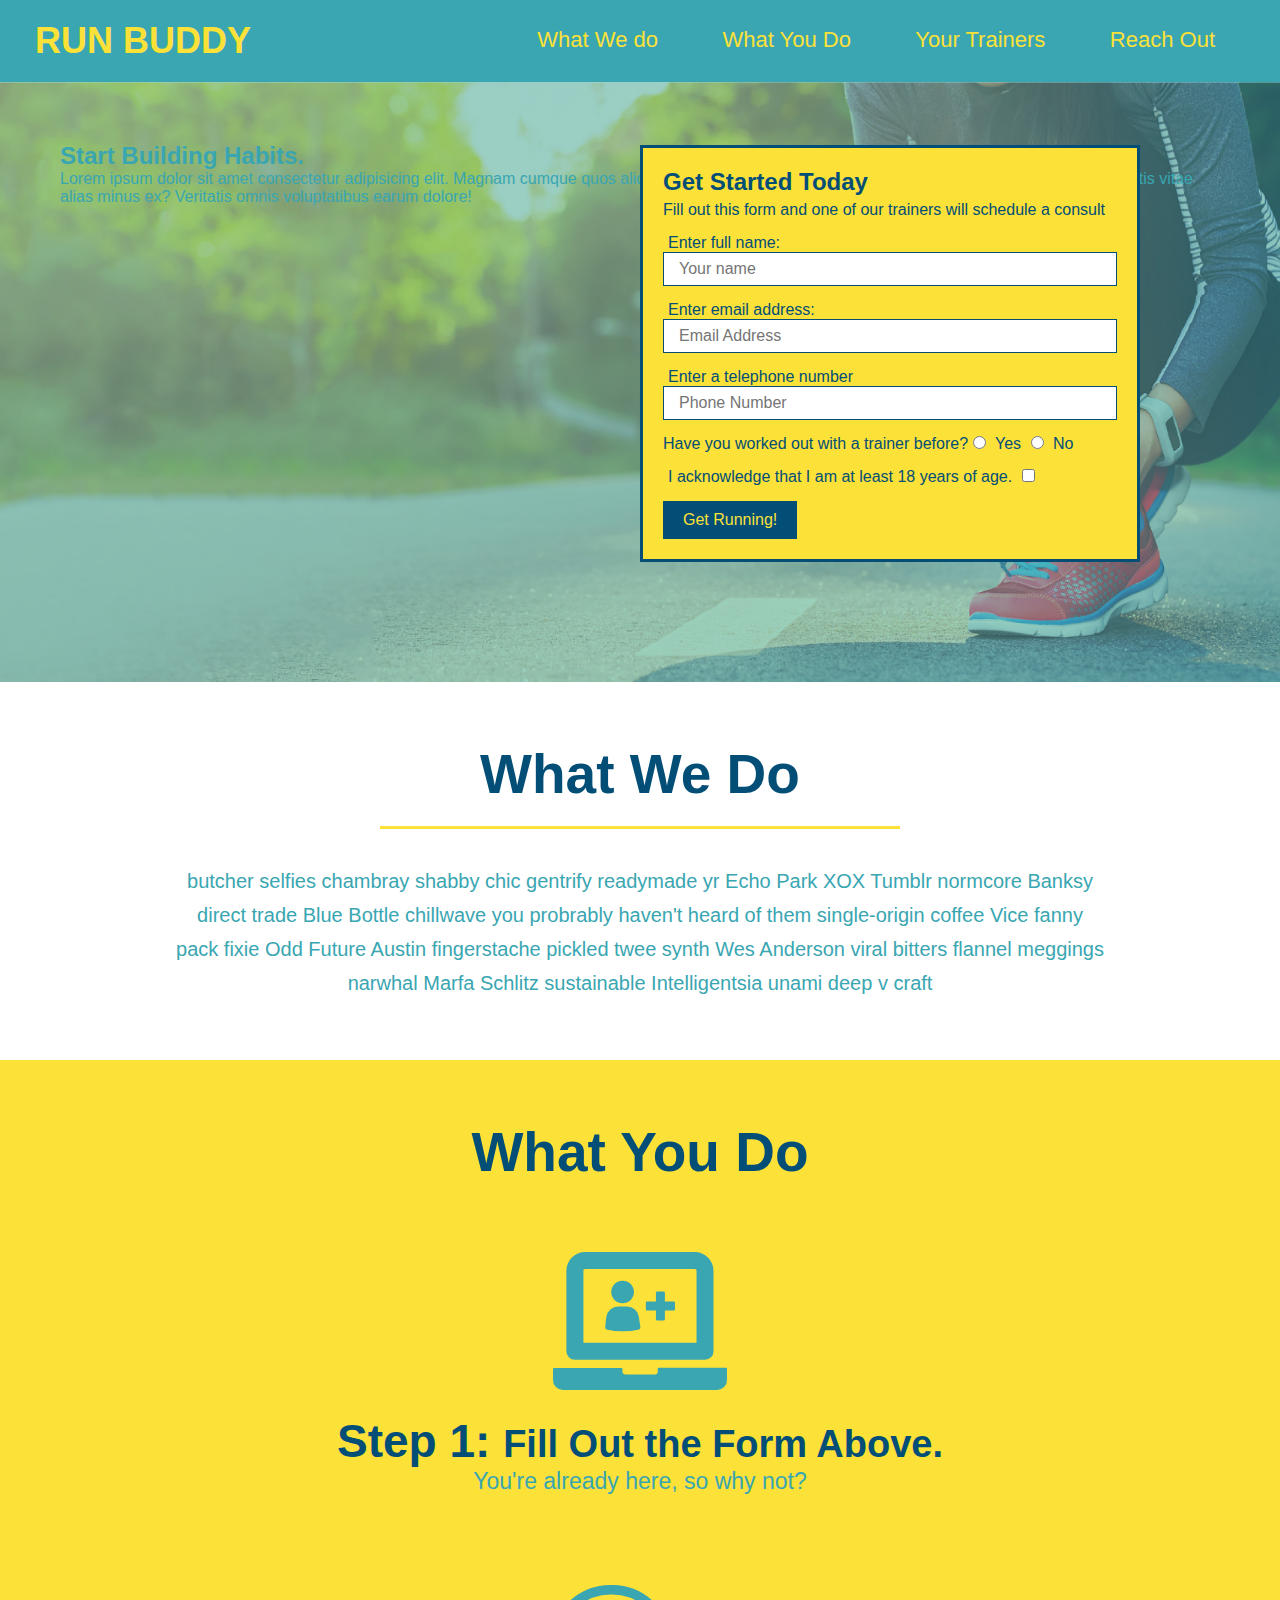
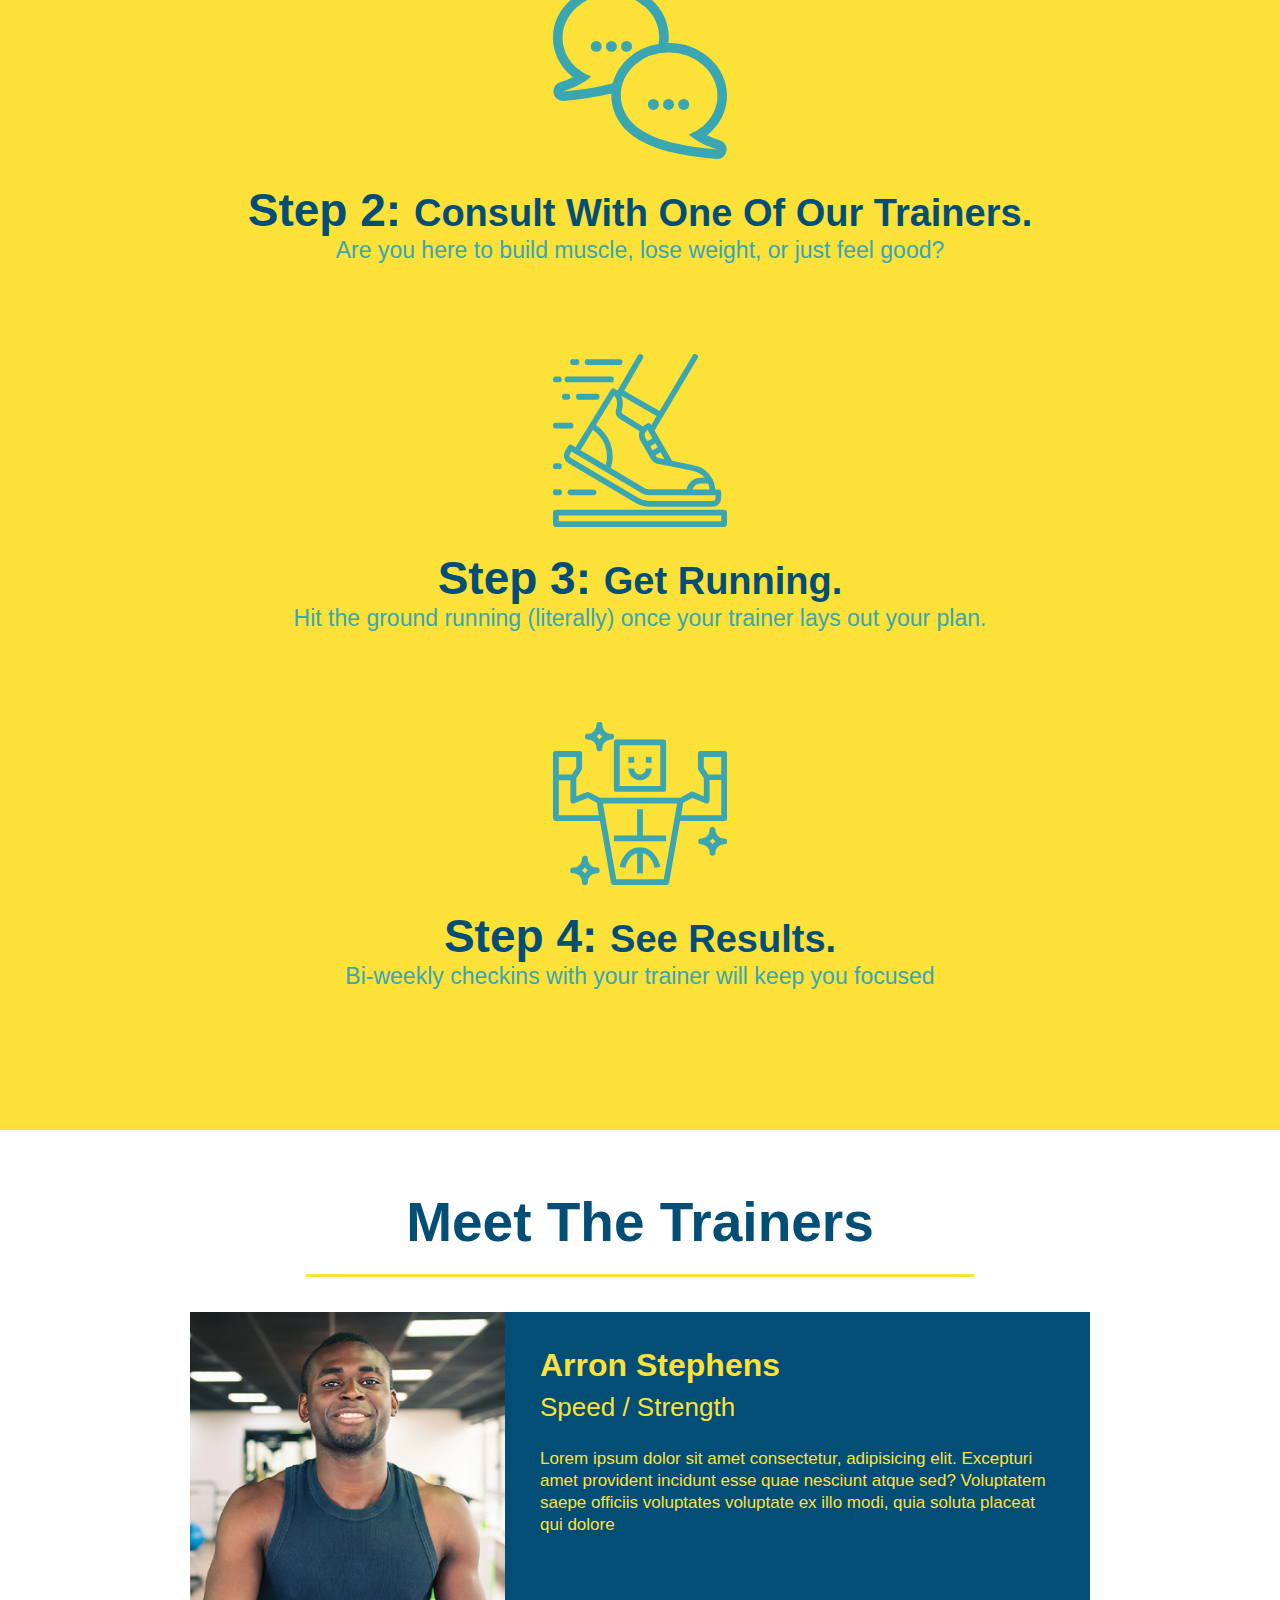
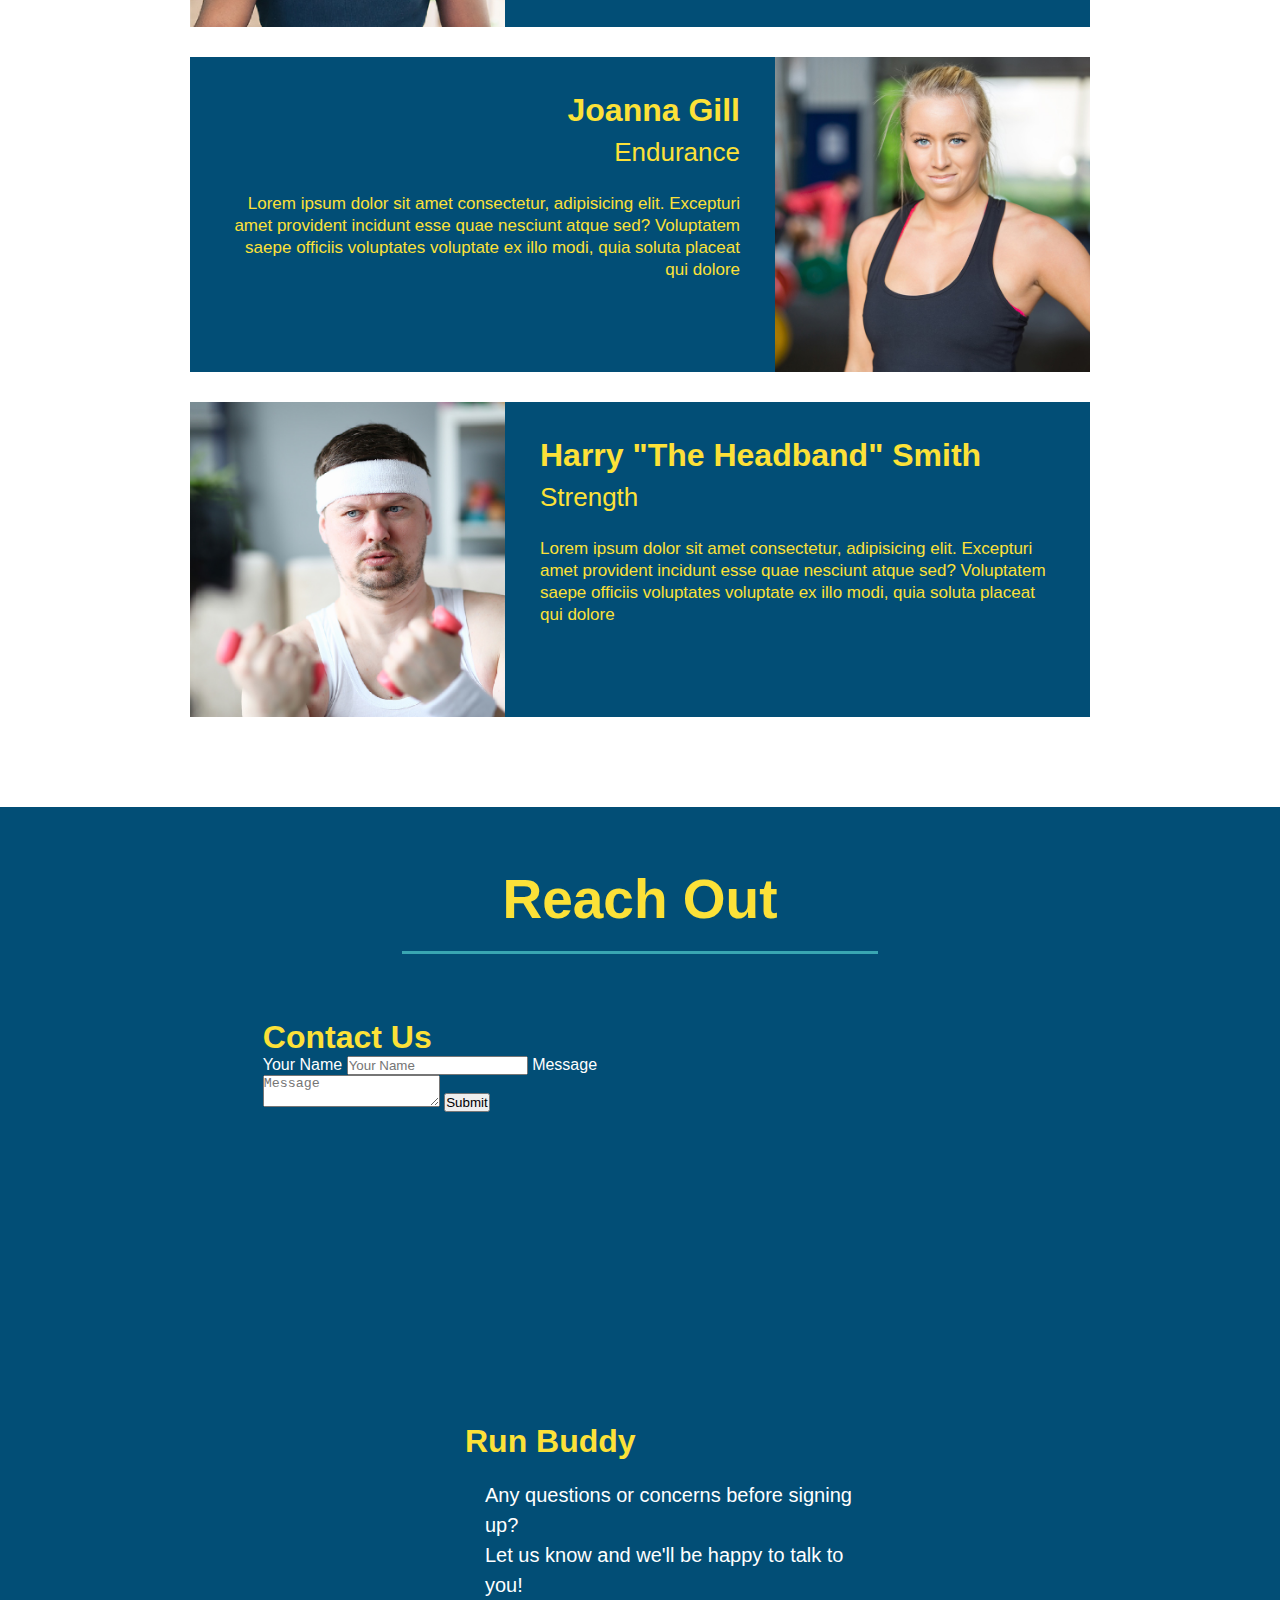
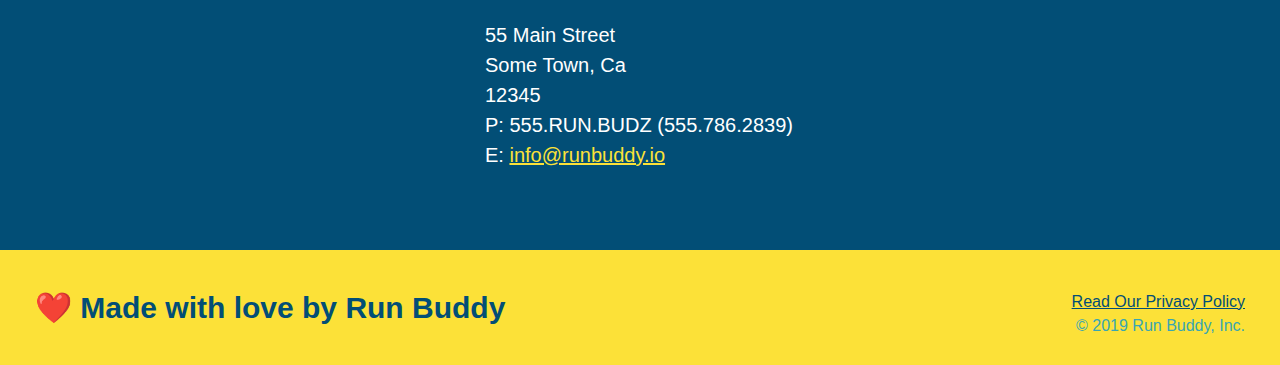
==== index.html @ a2fa882e "add contact form" ====
<!DOCTYPE html>
<html lang="en">
<head>
    <meta charset="UTF-8">
    <meta http-equiv="X-UA-Compatible" content="IE=edge">
    <meta name="viewport" content="width=device-width, initial-scale=1.0">
    <title>Run Buddy</title>
    <link rel="stylesheet" href="./assets/css/style.css"/>
</head>
<body>
    <!-- HERO/JUMBOTRON/NAVIGATION START -->
        <header>
            <h1>
                <a href="/">RUN BUDDY</a>
            </h1>
                <nav>
                    <!-- UNORDERED LIST ELEMENT START -->
                    <ul>
                        <!-- LIST ELEMENT START-->
                        <li>
                            <!-- ANCHOR ELEMENT START -->
                            <a href="#what-we-do">What We do</a>
                        </li>
                        <li>
                            <a href="#what-you-do">What You Do</a>
                        </li>
                        <li>
                            <a href="#your-trainers">Your Trainers</a>
                        </li>
                        <li>
                            <a href="#reach-out">Reach Out</a>
                            <!-- ANCHOR ELEMENT END -->
                        </li>
                        <!-- LIST ELEMENT END-->
                    </ul>
                    <!-- UNORDERED LIST ELEMENT END -->
                 </nav>
        </header>
    <!-- HERO/JUMBOTRON/NAVIGATION END -->

    <!-- HERO FORM START -->
        <section class="hero">
            <div class="hero-cta">
                <h2>Start Building Habits.</h2>
                    <p>Lorem ipsum dolor sit amet consectetur adipisicing elit. 
                        Magnam cumque quos aliquam animi cum natus aspernatur temporibus. 
                        Nam maxime quos debitis vitae alias minus ex? Veritatis omnis voluptatibus 
                        earum dolore!
                    </p>
            </div>
                    
            </div>
            <div class="hero-form">
                <h3>Get Started Today</h3>
                <p>Fill out this form and one of our trainers will schedule a consult</p>

                <!-- FORM ELEMENT START -->
                <form>
                    <label for="name">Enter full name:</label>
                    <input type="text" placeholder="Your name" name="name" id="name" class="form-input"/>
                    <label for="email">Enter email address:</label>
                    <input type="text" placeholder="Email Address" name="email" id="email" class="form-input"/>
                    <label for="phone">Enter a telephone number</label>
                    <input type="text" placeholder="Phone Number" name="phone" id="phone" class="form-input"/>

                    <!-- RADIO BUTTON FOR TRAINER CONFIRMATION START -->
                    <p>
                        Have you worked out with a trainer before?
                        <input type="radio" name="trainer-confirm" id="trainer-yes"/>
                        <label for="trainer-yes">Yes</label>
                        <input type="radio" name="trainer-confirm" id="trainer-no"/>
                        <label for="trainer-no">No</label>
                    </p>
                    <!-- RADIO BUTTOR END -->

                    <!-- CHECK BOX FOR AGE CONFIRMATION START -->
                    <p>
                        <label for="checkbox">
                        I acknowledge that I am at least 18 years of age.
                        </label>
                        <input type="checkbox" name="age-confirm" id="checkbox"/>
                    </p>
                    <!-- CHECK BOX FOR AGE CONFIRMATIOR END -->

                    <!-- SUBMIT BUTTON START -->
                    <button type="submit">
                        Get Running!
                    </button>
                    <!-- SUBMIT BUTTOR END -->

                </form>
                <!-- FORM ELEMENT END -->

            </div>
        </section>
        <!-- HERO FORM END --

    <!-- "WHAT WE DO" SECTION START -->
        <section id="what-we-do" class="intro">
             <h2 class="section-title primary-border">What We Do</h2>
             <p>
                 butcher selfies chambray shabby chic gentrify readymade yr 
                 Echo Park XOX Tumblr normcore Banksy direct trade Blue Bottle 
                 chillwave you probrably haven't heard of them single-origin coffee 
                 Vice fanny pack fixie Odd Future Austin fingerstache pickled twee 
                 synth Wes Anderson viral bitters flannel meggings narwhal Marfa Schlitz 
                 sustainable Intelligentsia unami deep v craft
             </p>
        </section>
    <!-- "WHAT WE DO" SECTION END -->
    
    <!-- "WHAT YOU DO" SECTION START -->
        <section id="what-you-do" class="steps">
            <h2 class="section-title primary-border">What You Do</h2>

            <div>
                <img src="assets/images/step-1.svg" alt=""/>
                <h3>Step 1: <span> Fill Out the Form Above.</span></h3>
                <p>You're already here, so why not?</p>
            </div>
            
            <div>
                <img src="./assets/images/step-2.svg" alt=""/>
                <h3>Step 2: <span>Consult With One Of Our Trainers.</span></h3>
                <p>Are you here to build muscle, lose weight, or just feel good?</p>
            </div>

            <div>
                <img src="./assets/images/step-3.svg" alt=""/>
                <h3>Step 3: <span>Get Running.</span></h3>
                <p>Hit the ground running (literally) once your trainer lays out your plan.</p>
            </div>

            <div>
                <img src="./assets/images/step-4.svg" alt=""/>
                <h3>Step 4: <span>See Results.</span></h3>
                <p>Bi-weekly checkins with your trainer will keep you focused</p>
            </div>
        </section>
    <!-- "WHAT YOU DO" SECTION END -->
    
    <!-- "MEET THE TRAINERS" SECTION START -->
        <section id="your-trainers" class="trainers">
            <h2 class ="section-title primary-border">Meet The Trainers</h2>

            <!-- FIRST TRAINER BIO START -->
            <article class="trainer">
                <img src="./assets/images/trainer-1.jpg" alt="Arron Stephens in his workout clothes, ready to pump iron"/>
                <div class="trainer-bio text-left">
                    <h3>Arron Stephens</h3>
                    <h4>Speed / Strength</h4>
                    <p>
                        Lorem ipsum dolor sit amet consectetur, adipisicing elit. Excepturi amet provident 
                        incidunt esse quae nesciunt atque sed? Voluptatem saepe officiis voluptates voluptate 
                        ex illo modi, quia soluta placeat qui dolore
                    </p>
                </div>
            </article>
            <!-- FIRST TRAINER BIR END -->

            <!-- SECOND TRAINER BIO START -->
            <article class="trainer">
                <div class="trainer-bio text-right">
                    <h3>Joanna Gill</h3>
                    <h4>Endurance</h4>
                    <p>
                        Lorem ipsum dolor sit amet consectetur, adipisicing elit. Excepturi amet provident 
                        incidunt esse quae nesciunt atque sed? Voluptatem saepe officiis voluptates voluptate 
                        ex illo modi, quia soluta placeat qui dolore
                    </p>
                </div>
                <img src="./assets/images/trainer-2.jpg" alt="Joanna Gill cooling off after a workout"/>
            </article>
            <!-- SECOND TRAINER BIR END -->

            <!-- THIRD TRAINER BIO START -->
            <article class="trainer">
                <img src="./assets/images/trainer-3.jpg" alt="Harry Smith wearing a headband and lifting comically small pink weights"/>
                <div class="trainer-bio text-left">
                    <h3>Harry "The Headband" Smith</h3>
                    <h4>Strength</h4>
                    <p>
                        Lorem ipsum dolor sit amet consectetur, adipisicing elit. Excepturi amet provident 
                        incidunt esse quae nesciunt atque sed? Voluptatem saepe officiis voluptates voluptate 
                        ex illo modi, quia soluta placeat qui dolore
                    </p>
                </div>
            </article>
            <!-- THIRD TRAINER BIR END -->

        </section>  
    <!-- "MEET THE TRAINERS" SECTIOR END -->
    
    <!-- "REACH OUT" SECTION START -->
        <section id="reach-out" class="contact">
            <h2 class="section-title secondary-border">Reach Out</h2>
            <!-- CONTACT INFO CONTAINER START-->
            <div class="contact-info">
                <div class="contact-form">
                    <h3>Contact Us</h3>
                    <form>
                        <label for="contact-name">Your Name</label>
                        <input type="text" id="contact-name" placeholder="Your Name"/>

                        <label for="contact-message">Message</label>
                        <textarea id="contact-message" placeholder="Message"></textarea>

                        <button type="submit">Submit</button>
                    </form>
                </div>

                <!-- iFRAME GOOGLE MAP CONTAINER START -->
                <iframe src="https://www.google.com/maps/embed?pb=!1m18!1m12!1m3!1d3147.1079747227936!2d-120.42364418397035!3d37.92790791110593!2m3!1f0!2f0!3f0!3m2!1i1024!2i768!4f13.1!3m3!1m2!1s0x8090c49129b6ac57%3A0xb56c7eb95a2cd8bd!2sMain%20St%2C%20California%2095327!5e0!3m2!1sen!2sus!4v1616426329495!5m2!1sen!2sus"
                   style="border:0;" 
                   allowfullscreen=""
                   loading="lazy">
                </iframe>
                <!-- iFRAME GOOGLE MAP CONTAINER END -->
                
                <!-- RUN BUDDY INFO CONTAINER START-->
                <div>
                    <h3>Run Buddy</h3>
                    <p>
                        Any questions or concerns before signing up?
                    <br />
                        Let us know and we'll be happy to talk to you!
                    </p>
                    <address>
                        55 Main Street <br />
                        Some Town, Ca <br />
                        12345 <br />
                        P: 555.RUN.BUDZ (555.786.2839) <br />
                        E: <a href="mailto:info@runbuddy.io">info@runbuddy.io</a>
                    </address>
                </div>
                <!-- RUN BUDDY INFO CONATAINER END -->

            </div>
            <!-- CONTACT INFO CONTAINER END -->

        </section>
    <!-- "REACH OUT" SECTION END -->
        
    <!-- FOOOTER START -->
        <footer>
            <h2>❤️ Made with love by Run Buddy</h2>

            <!-- PRIVACY POLICY CONTAINER END -->
            <div>
                <a href="./privacy-policy.html">Read Our Privacy Policy</a><br />
                &copy; 2019 Run Buddy, Inc.
            </div>
            <!-- PRIVACY POLICY CONTAINER END -->

        </footer>
    <!-- FOOTER END -->

    
</body>
</html>
---- assets/css/style.css ----
/* NAVIGATION STYLES START*/
* {
    margin: 0;
    padding: 0;
    box-sizing: border-box;
}
body {
    color: #39a6b2;
    font-family: Helvetica, Arial, sans-serif;
}

header {
    padding: 20px 35px;
    background-color: #39a6b2;
}

header h1 {
    font-weight: bold;
    font-size: 36px;
    color: #fce138;
    margin: 0;
    display: inline;
}

header a {
    text-decoration: none;
    color: #fce138;
}

header nav {
    float: right;
    margin: 7px 0;
}

header nav ul li {
    display: inline;
}

header nav ul li a {
    margin: 0 30px;
    font-weight: lighter;
    font-size: 22px;
}

footer {
    background: #fce138;
    width: 100%;
    padding: 40px 35px;
}

footer h2 {
    display: inline;
    color: #024e76;
    font-size: 30px;
    margin: 0;
}

footer div {
    float: right;
    line-height: 1.5;
    text-align: right;
}

footer a {
    color: #024e76;
}

section {
    padding: 60px;
}
/* NAVIGATION STYLES FINISH */

/* HERO STYLE START */
.hero {
    background-image: url("../images/hero-bg-flipped.jpg");
    height: 600px;
    background-size: cover;
    background-position: center;
    position: relative;
}
/* HERO STYLE END */

/* HERO-FORM STYLES START */
.hero-form {
    border: 3px solid #024e76;
    background-color: #fce138;
    padding: 20px;
    width: 500px;
    color: #024e76;
    position: absolute;
    bottom: 120px;
    right: 140px;
}

.hero-form h3 {
    font-size: 24px;
    margin: 0;
}

.hero-form p{
    margin: 5px 0 15px 0;
}

.form-input {
    border: 1px solid #024e76;
    display: block;
    padding: 7px 15px;
    font-size: 16px;
    color: #024e76;
    width: 100%;
    margin-bottom: 15px;
}

.hero-form label {
    margin: 0 5px;
}

.hero-form button {
    color: #fce138;
    background-color: #024e76;
    border: none;
    padding: 10px 20px;
    font-size: 16px;
}
/* HERO-FORM STYLES END */

/* WHAT WE DO SECTION STYLES START */
.intro {
    text-align: center;
}

.intro p {
    line-height: 1.7;
    color: #39a6b2;
    width: 80%;
    font-size: 20px;
    margin: 0 auto;
}
/* WHAT WE DO SECTION STYLES FINISH*/

/* WHAT YOU DO STYLES START */
.steps {
    text-align: center;
    background: #fce138;
}

.steps div {
    margin-bottom: 80px;
}

.steps img {
    width: 15%;
    margin: 10px 0;
}

.steps h3 {
    color: #024e76;
    font-size: 46px;
    margin-top: 10px;
}

.steps p {
    color: #39a6b2;
    font-size: 23px;
}

.steps span {
    font-size: 38px;
}

.section-title {
    font-size: 55px;
    color: #024e76;
    margin-bottom: 35px;
    padding: 0 100px 20px 100px;
    display: inline-block;
    border-bottom: 3px solid;
}

.primary-border {
    border-color: #fce138;
}

.secondary-border {
    border-color: #39a6b2;
}

/* WHAT YOU DO STYLES FINISH */

/* MEET THE TRAINERS STYLES START*/  
.trainers {
    text-align: center;
}
  
.trainer {
    width: 900px;
    margin: 0 auto 30px auto;
    background: #024e76;
    color: #fce138;
    overflow: auto;
}
  
.trainer img {
    width: 35%;
    float: left;
}
  
.trainer-bio {
    padding: 35px;
    float: left;
    width: 65%;
}

.trainer-bio h3 {
    font-size: 32px;
    margin-bottom: 8px;
}

.trainer-bio h4 {
    font-weight: lighter;
    font-size: 26px;
    margin-bottom: 25px
}

.trainer-bio p {
    font-size: 17px;
    line-height: 1.3;
}

.text-left {
    text-align: left;
}

.text-right {
    text-align: right;
}
  /* MEET THE TRAINERS STYLES FINISH */

  /* REACH OUT STYLES START */
.contact {
    text-align: center;
    background: #024e76;
}

.contact h2 {
    color: #fce138;
}

.contact-info iframe {
    width: 400px;
    height: 400px;
}

.contact-info div {
    width: 410px;
    display: inline-block;
    vertical-align: top;
    text-align: left;
    margin: 30px 0 0 60px;
    color: white;
}

.contact-info h3 {
    color: #fce138;
    font-size: 32px;
}

.contact-info p, 
.contact-info address {
    margin: 20px;
    line-height: 1.5;
    font-size: 20px;
    font-style: normal;
}

.contact-info a {
    color: #fce138;
}

  /* REACH OUT STYLES END */
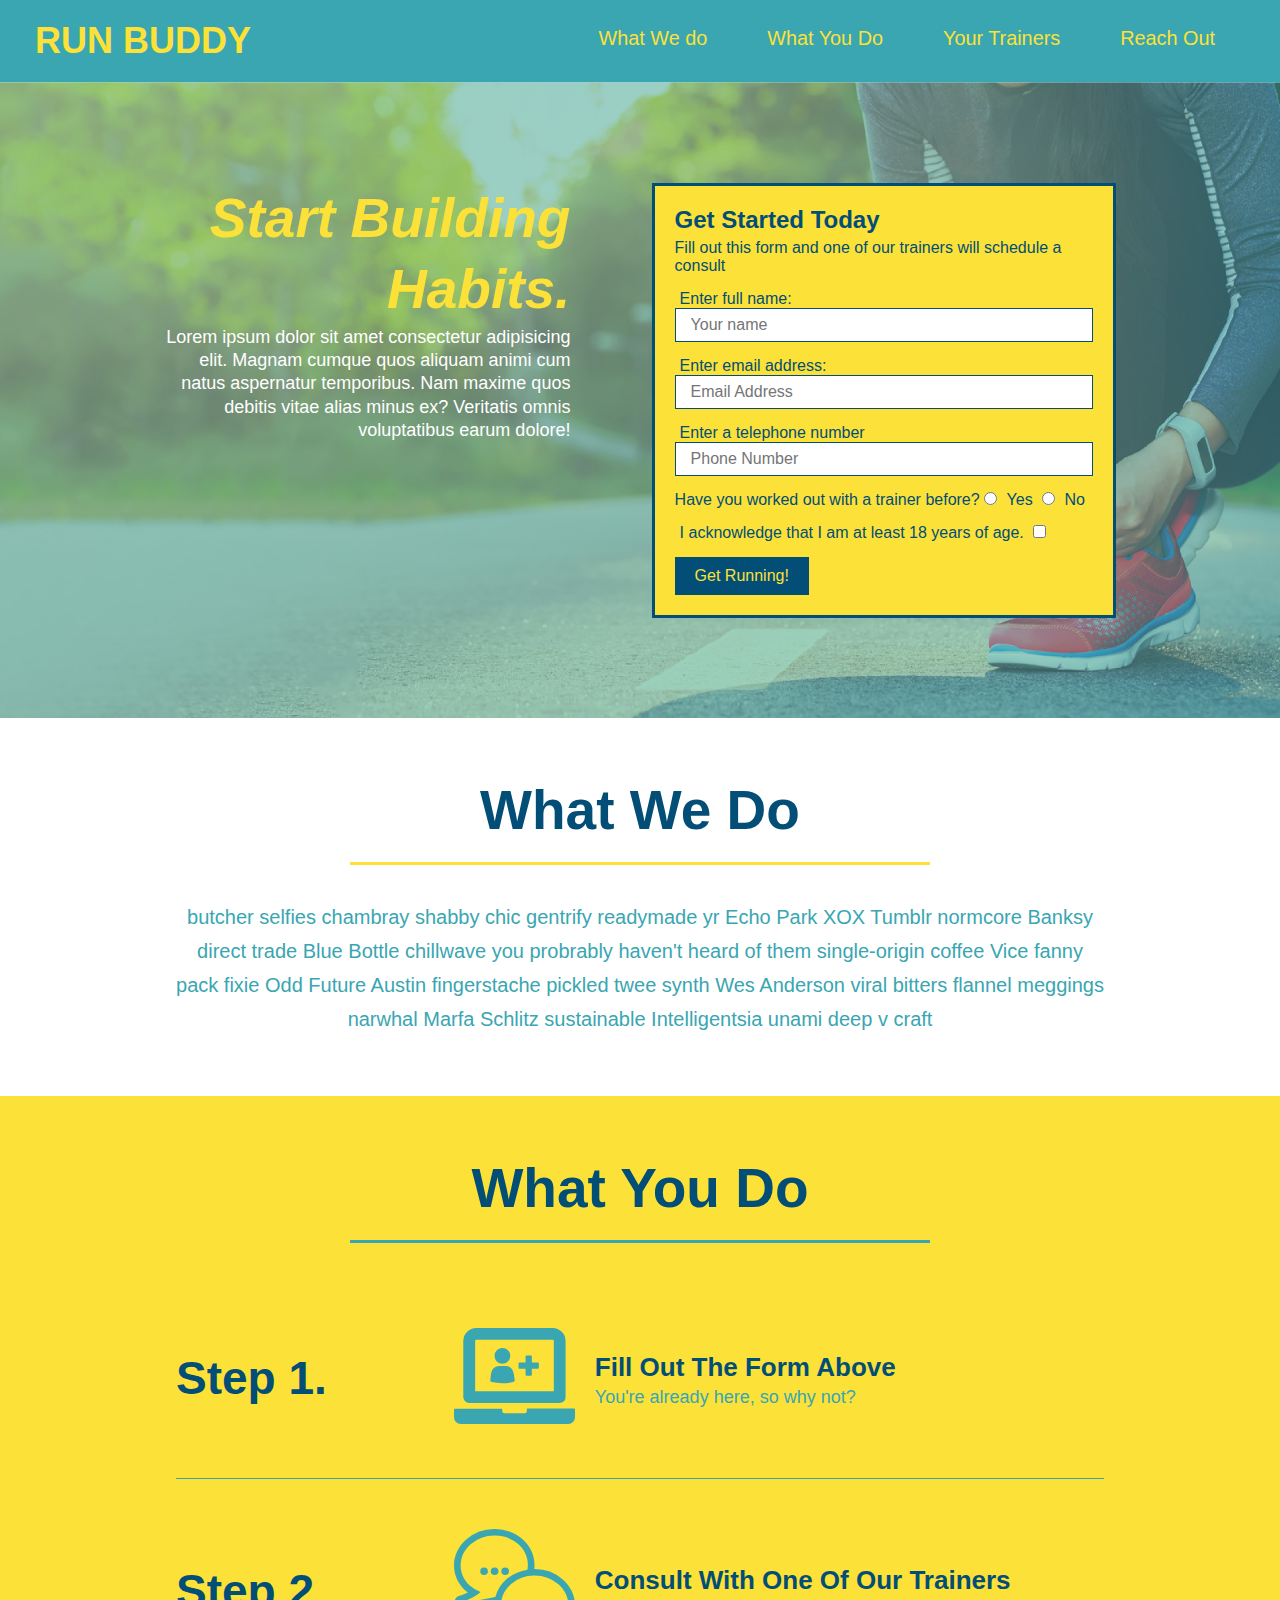
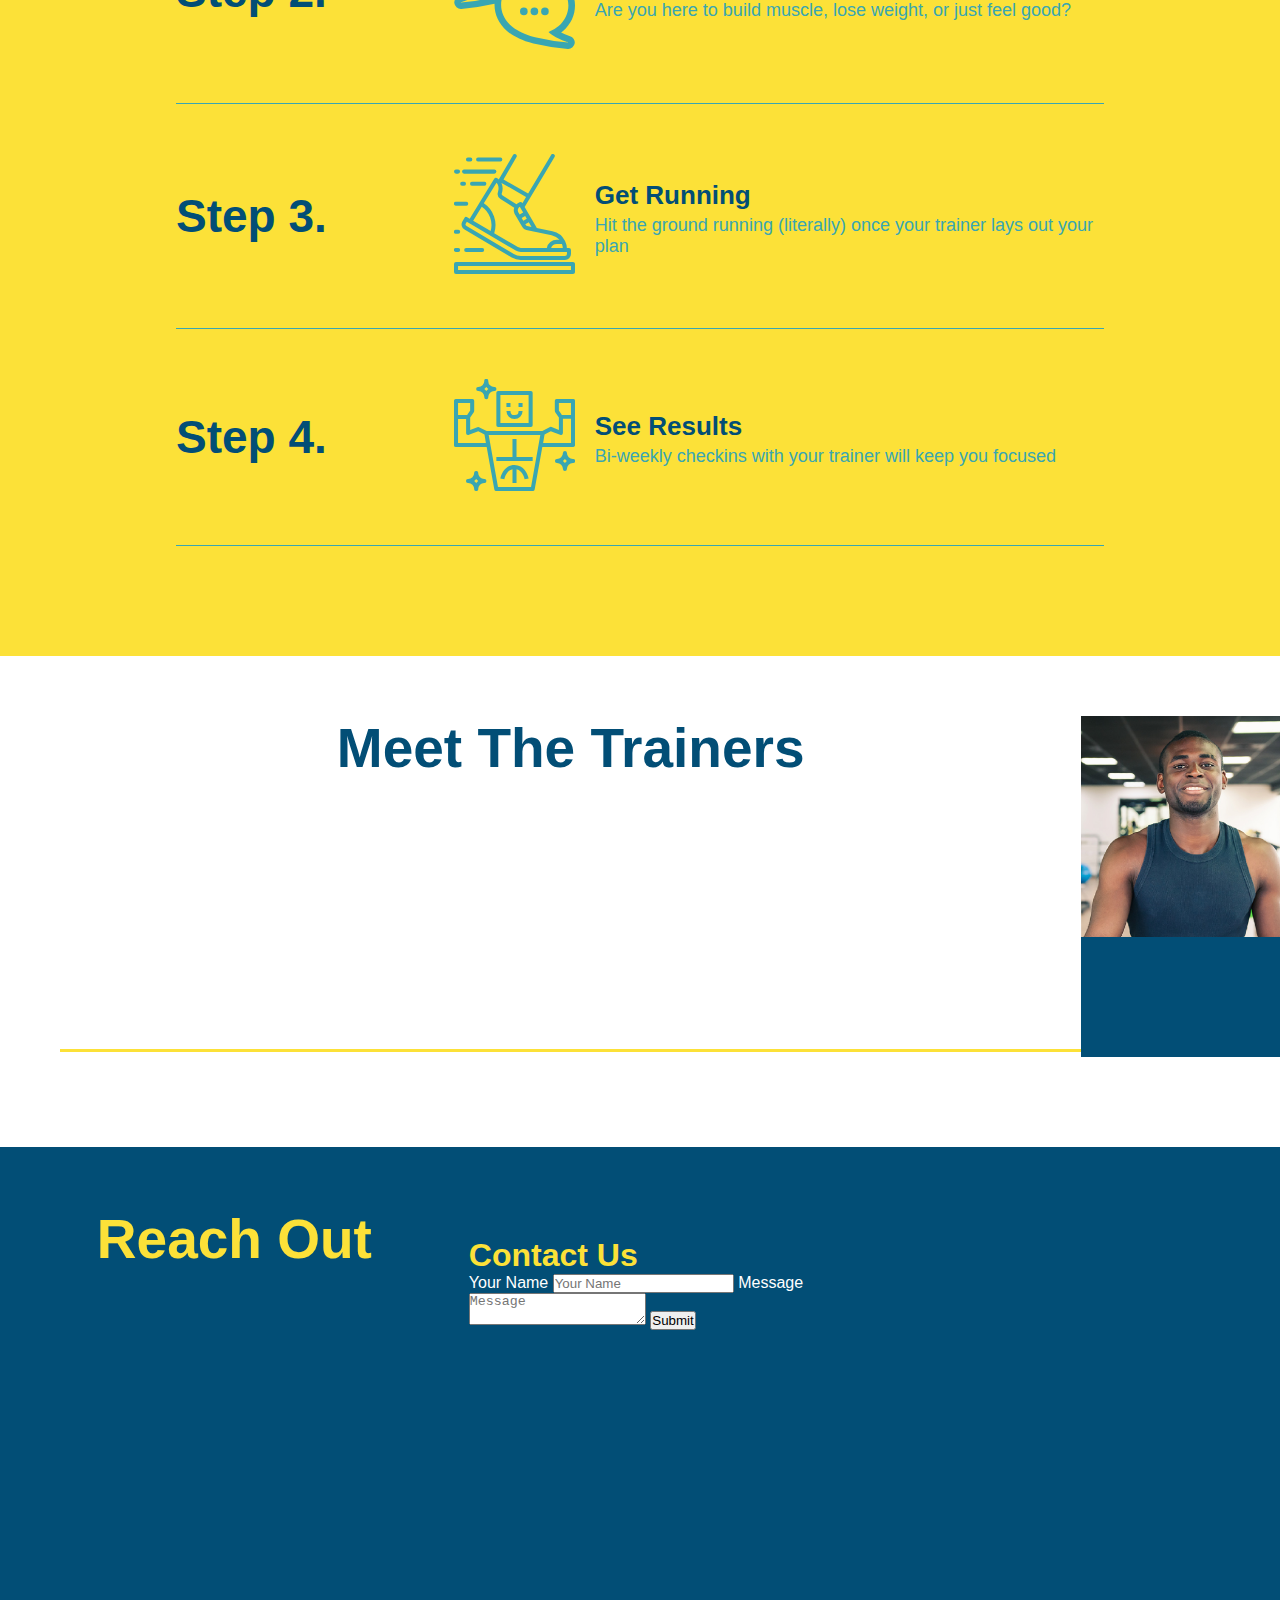
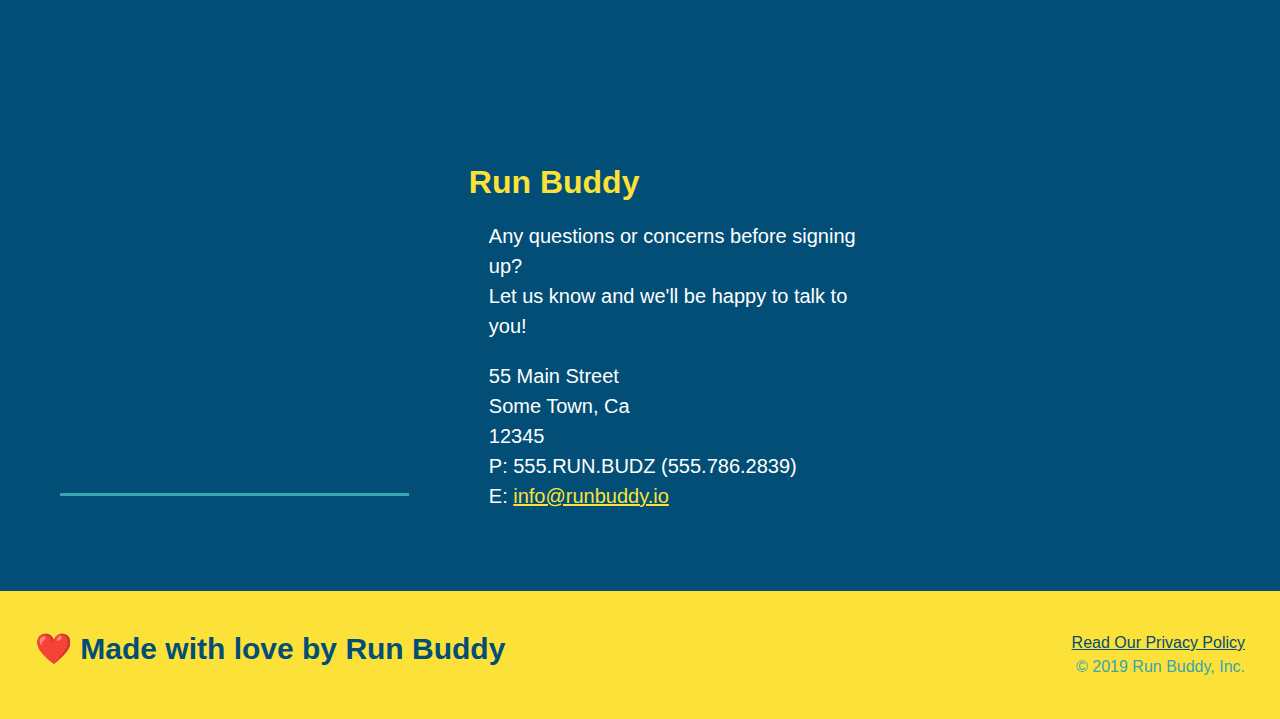
==== commit cadc0b0b: "add flexbox to the steps" ====
--- a/index.html
+++ b/index.html
@@ -34,7 +34,7 @@
                         <!-- LIST ELEMENT END-->
                     </ul>
                     <!-- UNORDERED LIST ELEMENT END -->
-                 </nav>
+                </nav>
         </header>
     <!-- HERO/JUMBOTRON/NAVIGATION END -->
 
@@ -93,54 +93,98 @@
 
             </div>
         </section>
-        <!-- HERO FORM END --
+        <!-- HERO FORM END -->
 
     <!-- "WHAT WE DO" SECTION START -->
         <section id="what-we-do" class="intro">
-             <h2 class="section-title primary-border">What We Do</h2>
-             <p>
-                 butcher selfies chambray shabby chic gentrify readymade yr 
-                 Echo Park XOX Tumblr normcore Banksy direct trade Blue Bottle 
-                 chillwave you probrably haven't heard of them single-origin coffee 
-                 Vice fanny pack fixie Odd Future Austin fingerstache pickled twee 
-                 synth Wes Anderson viral bitters flannel meggings narwhal Marfa Schlitz 
-                 sustainable Intelligentsia unami deep v craft
-             </p>
+            <div class="flex-row">
+                <h2 class="section-title primary-border">What We Do</h2>
+            </div>
+            <div class="flex-row">
+                <p>
+                butcher selfies chambray shabby chic gentrify readymade yr 
+                Echo Park XOX Tumblr normcore Banksy direct trade Blue Bottle 
+                chillwave you probrably haven't heard of them single-origin coffee 
+                Vice fanny pack fixie Odd Future Austin fingerstache pickled twee 
+                synth Wes Anderson viral bitters flannel meggings narwhal Marfa Schlitz 
+                sustainable Intelligentsia unami deep v craft
+                </p>
+            </div>
         </section>
     <!-- "WHAT WE DO" SECTION END -->
     
     <!-- "WHAT YOU DO" SECTION START -->
         <section id="what-you-do" class="steps">
-            <h2 class="section-title primary-border">What You Do</h2>
-
-            <div>
-                <img src="assets/images/step-1.svg" alt=""/>
-                <h3>Step 1: <span> Fill Out the Form Above.</span></h3>
-                <p>You're already here, so why not?</p>
+            <div class="flex-row">
+                <h2 class="section-title secondary-border">What You Do</h2>
             </div>
             
-            <div>
-                <img src="./assets/images/step-2.svg" alt=""/>
-                <h3>Step 2: <span>Consult With One Of Our Trainers.</span></h3>
-                <p>Are you here to build muscle, lose weight, or just feel good?</p>
-            </div>
-
-            <div>
-                <img src="./assets/images/step-3.svg" alt=""/>
-                <h3>Step 3: <span>Get Running.</span></h3>
-                <p>Hit the ground running (literally) once your trainer lays out your plan.</p>
-            </div>
-
-            <div>
-                <img src="./assets/images/step-4.svg" alt=""/>
-                <h3>Step 4: <span>See Results.</span></h3>
-                <p>Bi-weekly checkins with your trainer will keep you focused</p>
-            </div>
+        <!-- step 1 start -->
+            <div class="step">
+            <h3>Step 1.</h3>
+                <div class="step-info">
+                    <div class="step-img">
+                    <img src="./assets/images/step-1.svg" alt=""/> 
+                    </div>
+                <div class="step-text">
+                    <h4>Fill Out The Form Above</h4>
+                    <p>You're already here, so why not?</p>
+                </div>
+            </div>
+        </div>
+        <!-- step 1 end -->
+
+        <!-- step 2 start -->
+            <div class="step">
+            <h3>Step 2.</h3>
+                <div class="step-info">
+                    <div class="step-img">
+                    <img src="./assets/images/step-2.svg" alt=""/> 
+                    </div>
+                <div class="step-text">
+                    <h4>Consult With One Of Our Trainers</h4>
+                    <p>Are you here to build muscle, lose weight, or just feel good?</p>
+                </div>
+            </div>
+        </div>
+        <!-- step 2 end -->
+
+        <!-- step 3 start -->
+            <div class="step">
+            <h3>Step 3.</h3>
+                <div class="step-info">
+                    <div class="step-img">
+                    <img src="./assets/images/step-3.svg" alt=""/> 
+                    </div>
+                <div class="step-text">
+                    <h4>Get Running</h4>
+                    <p>Hit the ground running (literally) once your trainer lays out your plan</p>
+                </div>
+            </div>
+        </div>
+        <!-- step 3 end -->
+
+        <!-- step 4 start -->
+            <div class="step">
+            <h3>Step 4.</h3>
+                <div class="step-info">
+                    <div class="step-img">
+                    <img src="./assets/images/step-4.svg" alt=""/> 
+                    </div>
+                <div class="step-text">
+                    <h4>See Results</h4>
+                    <p>Bi-weekly checkins with your trainer will keep you focused</p>
+                </div>
+            </div>
+        </div>
+        <!-- step 4 end -->
+
         </section>
     <!-- "WHAT YOU DO" SECTION END -->
     
     <!-- "MEET THE TRAINERS" SECTION START -->
         <section id="your-trainers" class="trainers">
+           <div class="flex-row">
             <h2 class ="section-title primary-border">Meet The Trainers</h2>
 
             <!-- FIRST TRAINER BIO START -->
@@ -187,12 +231,13 @@
                 </div>
             </article>
             <!-- THIRD TRAINER BIR END -->
-
+           </div>
         </section>  
     <!-- "MEET THE TRAINERS" SECTIOR END -->
     
     <!-- "REACH OUT" SECTION START -->
         <section id="reach-out" class="contact">
+            <div class="flex-row">
             <h2 class="section-title secondary-border">Reach Out</h2>
             <!-- CONTACT INFO CONTAINER START-->
             <div class="contact-info">
@@ -237,7 +282,7 @@
 
             </div>
             <!-- CONTACT INFO CONTAINER END -->
-
+            </div>
         </section>
     <!-- "REACH OUT" SECTION END -->
         
--- a/assets/css/style.css
+++ b/assets/css/style.css
@@ -1,4 +1,4 @@
-/* NAVIGATION STYLES START*/
+/* PAGE STYLING START*/
 * {
     margin: 0;
     padding: 0;
@@ -8,18 +8,23 @@
     color: #39a6b2;
     font-family: Helvetica, Arial, sans-serif;
 }
-
+/* PAGE STYLING END*/
+
+
+/* HERO/JUMBOTRON/NAVIGATION STYLES START*/
 header {
     padding: 20px 35px;
     background-color: #39a6b2;
+    display: flex;
+    justify-content: space-between;
+    flex-wrap: wrap;
 }
 
 header h1 {
     font-weight: bold;
+    margin: 0;
     font-size: 36px;
     color: #fce138;
-    margin: 0;
-    display: inline;
 }
 
 header a {
@@ -28,24 +33,33 @@
 }
 
 header nav {
-    float: right;
     margin: 7px 0;
 }
 
-header nav ul li {
-    display: inline;
+header nav ul {
+    display: flex;
+    flex-wrap: wrap;
+    justify-content: space-between;
+    align-items: center;
+    list-style: none;
 }
 
 header nav ul li a {
     margin: 0 30px;
     font-weight: lighter;
-    font-size: 22px;
-}
-
+    font-size: 1.55vw;
+}
+/* HERO/JUMBOTRON/NAVIGATION STYLES END */
+
+
+/* FOOTER STYLES START */
 footer {
     background: #fce138;
     width: 100%;
     padding: 40px 35px;
+    display: flex;
+    justify-content: space-between;
+    flex-wrap: wrap;
 }
 
 footer h2 {
@@ -64,32 +78,51 @@
 footer a {
     color: #024e76;
 }
-
+/* FOOTER STYLES END */
+
+
+/*  PADDING BETWEEN EACH SECTION START */
 section {
     padding: 60px;
 }
-/* NAVIGATION STYLES FINISH */
+/* PADDING BETWEEN EACH SECTION END */
+
 
 /* HERO STYLE START */
 .hero {
     background-image: url("../images/hero-bg-flipped.jpg");
-    height: 600px;
     background-size: cover;
-    background-position: center;
-    position: relative;
+    background-position: center;  
+    display: flex;
+    justify-content: center;
+    flex-wrap: wrap; 
+}
+
+.hero-cta {
+    width: 35%;
+    text-align: right;
+    margin: 3.5%;
+    color: #fff;
+    font-size: 18px;
+    line-height: 1.3;
+}
+
+.hero-cta h2 {
+    font-style: italic;
+    font-size: 55px;
+    color: #fce138;
 }
 /* HERO STYLE END */
+
 
 /* HERO-FORM STYLES START */
 .hero-form {
     border: 3px solid #024e76;
     background-color: #fce138;
     padding: 20px;
-    width: 500px;
-    color: #024e76;
-    position: absolute;
-    bottom: 120px;
-    right: 140px;
+    color: #024e76;
+    width: 40%;
+    margin: 3.5%;
 }
 
 .hero-form h3 {
@@ -124,72 +157,102 @@
 }
 /* HERO-FORM STYLES END */
 
+
+/* SECTION TITLE STYLES START */
+.section-title {
+    font-size: 55px;
+    color: #024e76;
+    border-bottom: 3px solid;
+    padding-bottom: 20px;
+    text-align: center;
+    margin: 0 auto 35px auto;
+    width: 50%
+}
+
+.primary-border {
+    border-color: #fce138;
+}
+
+.secondary-border {
+    border-color: #39a6b2;
+}
+/* SECTION TITLE STYLES END */
+
+
 /* WHAT WE DO SECTION STYLES START */
-.intro {
-    text-align: center;
-}
-
 .intro p {
     line-height: 1.7;
     color: #39a6b2;
     width: 80%;
     font-size: 20px;
     margin: 0 auto;
-}
-/* WHAT WE DO SECTION STYLES FINISH*/
+    text-align: center;
+}
+/* WHAT WE DO SECTION STYLES END*/
+
 
 /* WHAT YOU DO STYLES START */
 .steps {
-    text-align: center;
     background: #fce138;
 }
 
-.steps div {
-    margin-bottom: 80px;
-}
-
-.steps img {
-    width: 15%;
-    margin: 10px 0;
-}
-
-.steps h3 {
+.step {
+    margin: 50px auto;
+    padding-bottom: 50px;
+    width: 80%;
+    border-bottom: 1px solid #39a6b2;
+    display: flex;
+    flex-wrap: wrap;
+    align-items: center;
+    justify-content: space-between;
+}
+
+.step h3 {
     color: #024e76;
     font-size: 46px;
-    margin-top: 10px;
-}
-
-.steps p {
+    flex: 1 30%;
+}
+
+.step-info {
+    flex: 2 70%;
+    display: flex;
+    flex-wrap: wrap;
+    align-items: center;
+}
+
+.step-img {
+    flex: 1 12%;
+    margin-right: 20px;
+}
+
+.step-img img {
+    max-width: 100%;
+}
+
+.step-text {
+    flex: 12;
+}
+
+.step-text p {
     color: #39a6b2;
-    font-size: 23px;
-}
-
-.steps span {
-    font-size: 38px;
-}
-
-.section-title {
-    font-size: 55px;
-    color: #024e76;
-    margin-bottom: 35px;
-    padding: 0 100px 20px 100px;
-    display: inline-block;
-    border-bottom: 3px solid;
-}
-
-.primary-border {
-    border-color: #fce138;
-}
-
-.secondary-border {
-    border-color: #39a6b2;
-}
-
-/* WHAT YOU DO STYLES FINISH */
-
-/* MEET THE TRAINERS STYLES START*/  
+    font-size: 18px;
+}
+
+.step-text h4 {
+    font-size: 26px;
+    line-height: 1.5;
+    color: #024e76;
+}
+/* WHAT YOU DO STYLES END */
+
+
+/* MEET THE TRAINERS STYLES START */  
 .trainers {
-    text-align: center;
+    width: 100%;
+    margin: 0 auto;
+    display: flex;
+    flex-wrap: wrap;
+    justify-content: space-around;
 }
   
 .trainer {
@@ -234,11 +297,11 @@
 .text-right {
     text-align: right;
 }
-  /* MEET THE TRAINERS STYLES FINISH */
-
-  /* REACH OUT STYLES START */
+/* MEET THE TRAINERS STYLES END */
+
+
+/* REACH OUT STYLES START */
 .contact {
-    text-align: center;
     background: #024e76;
 }
 
@@ -276,5 +339,10 @@
 .contact-info a {
     color: #fce138;
 }
-
-  /* REACH OUT STYLES END */+/* REACH OUT STYLES END */
+
+
+/* UTILTIES */
+.flex-row {
+    display:flex;
+}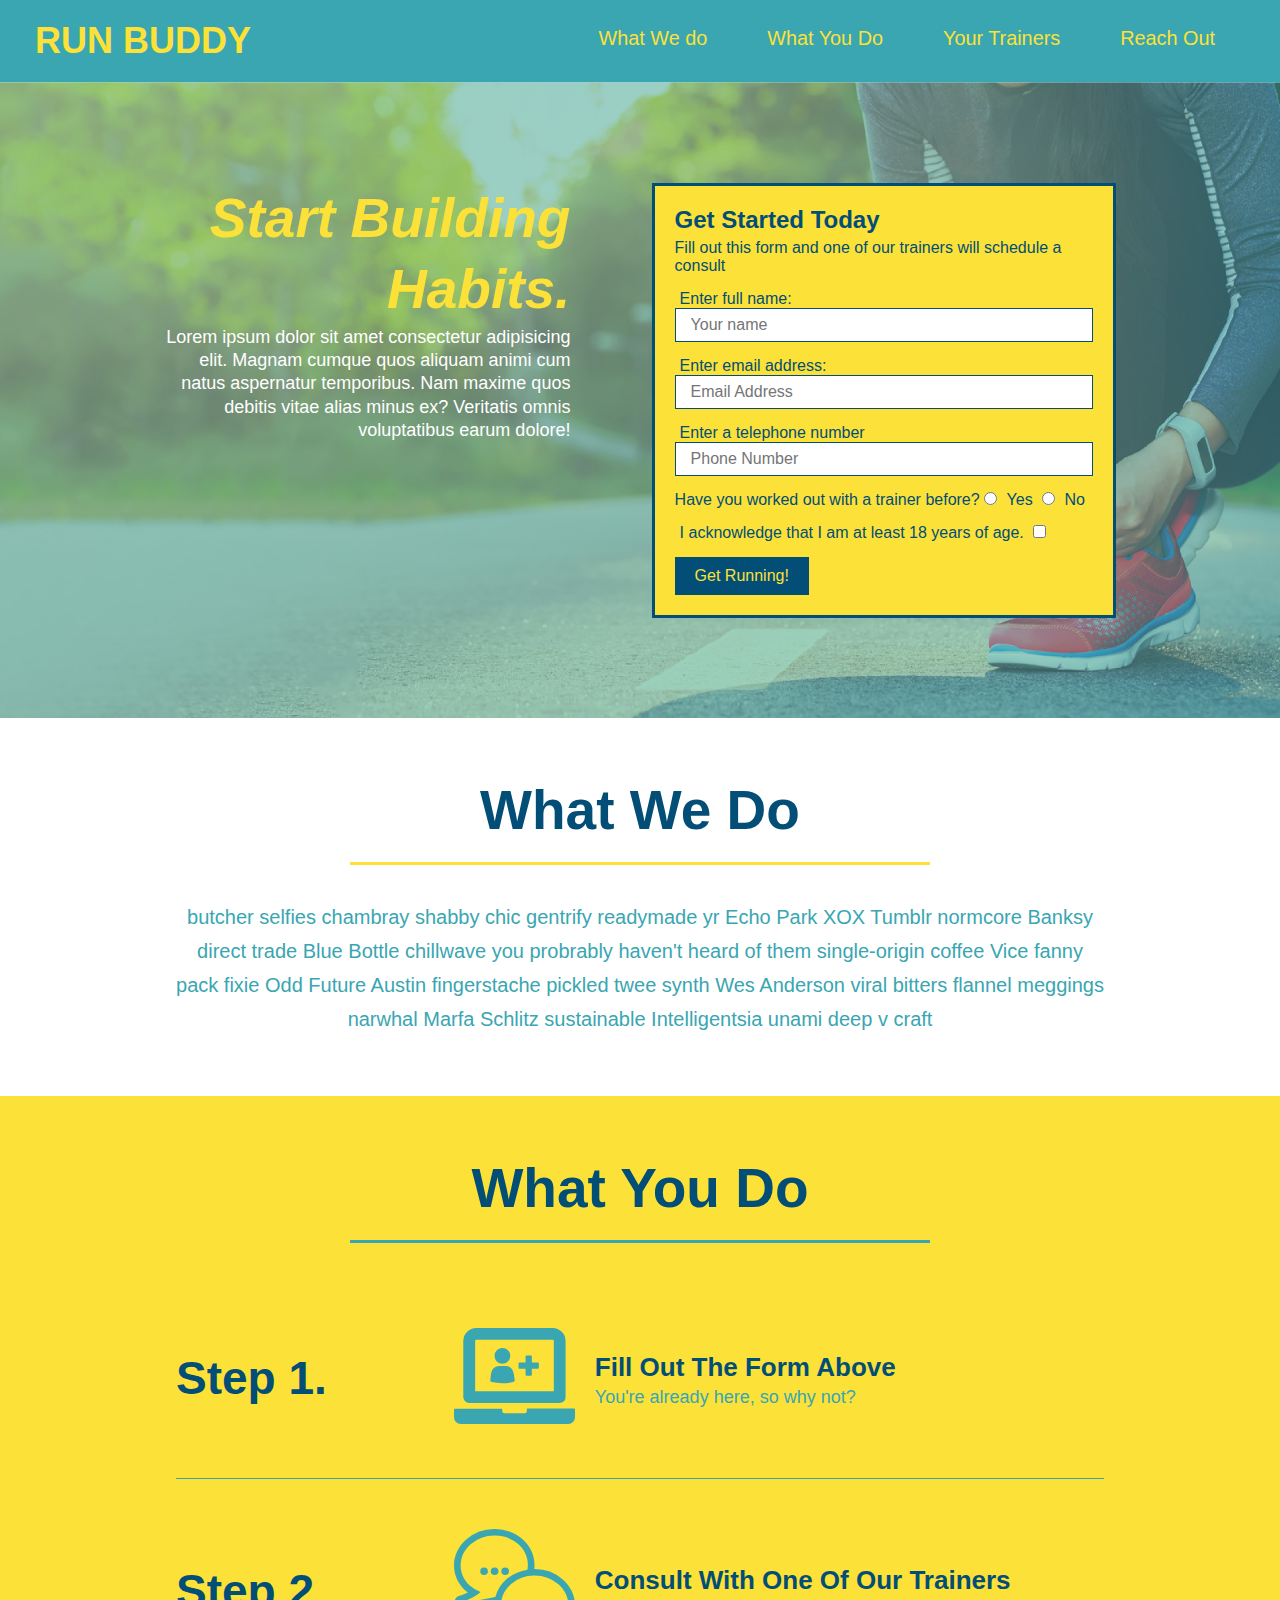
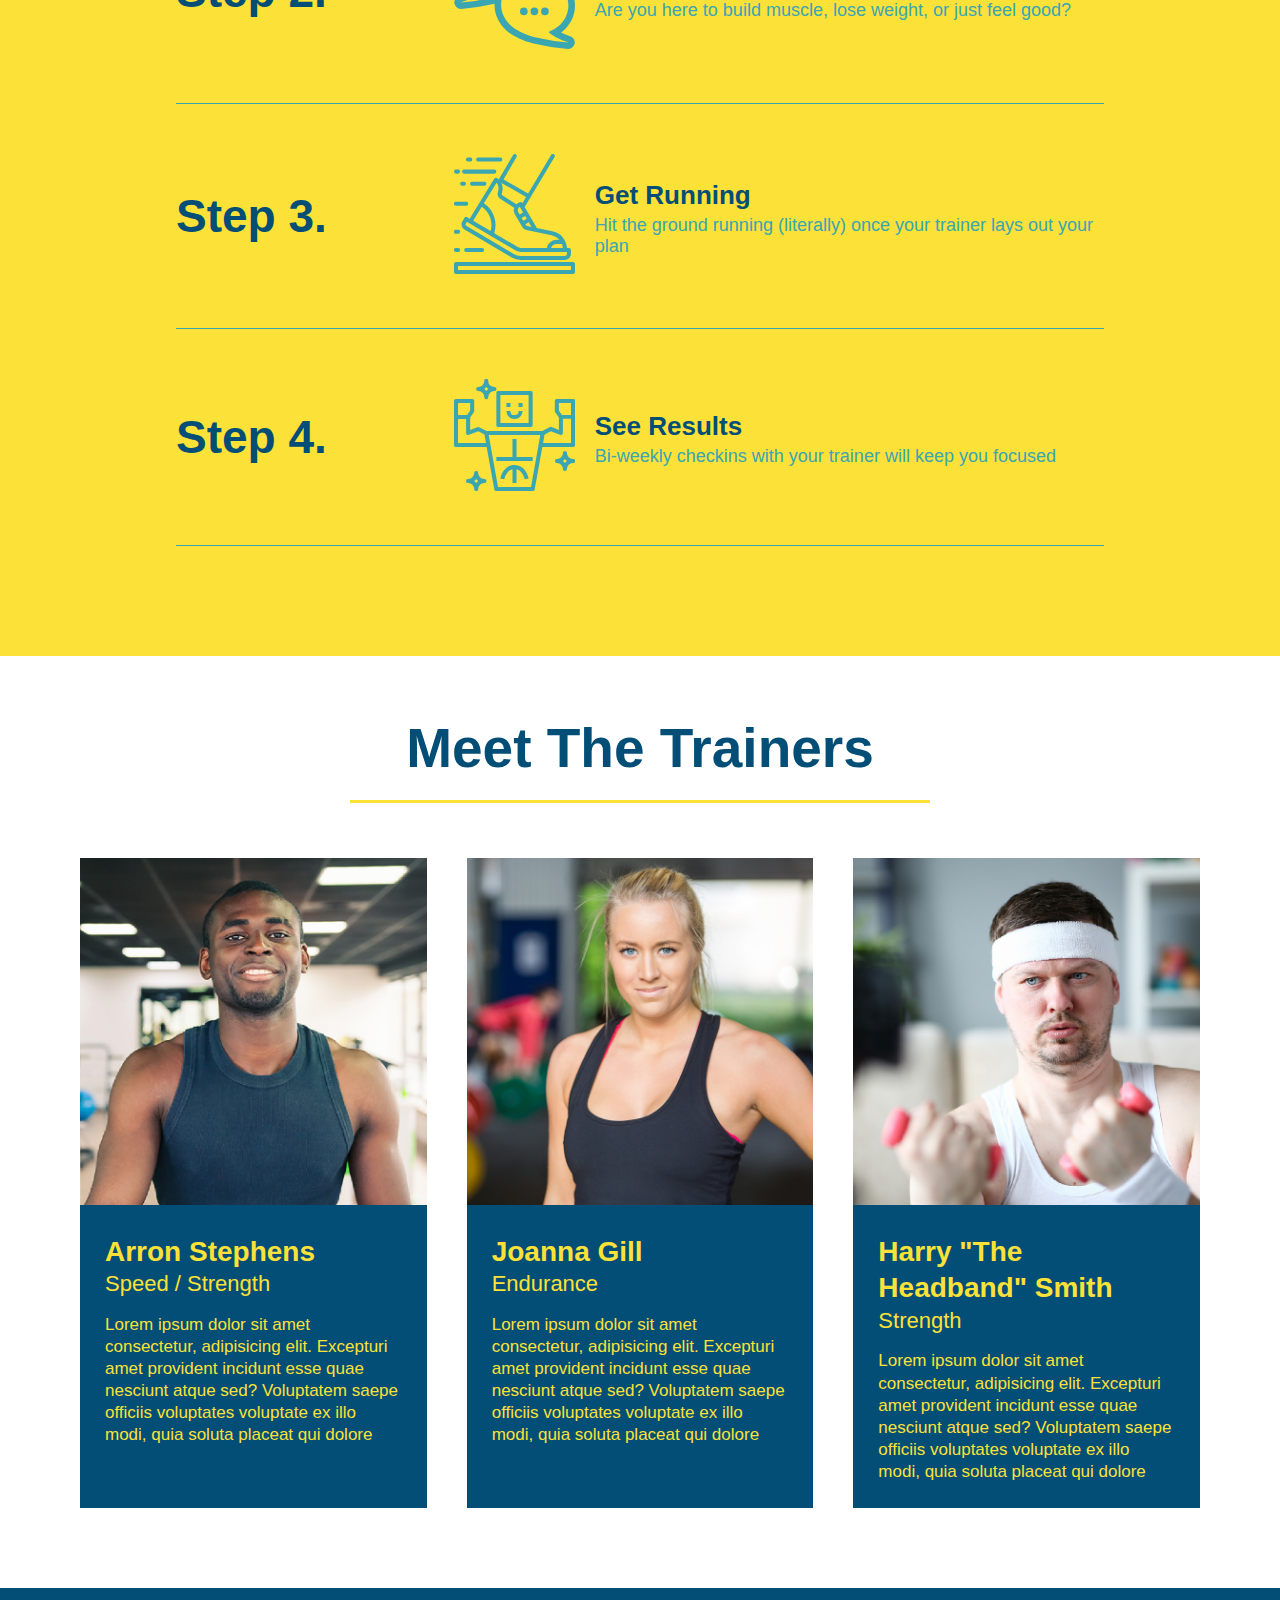
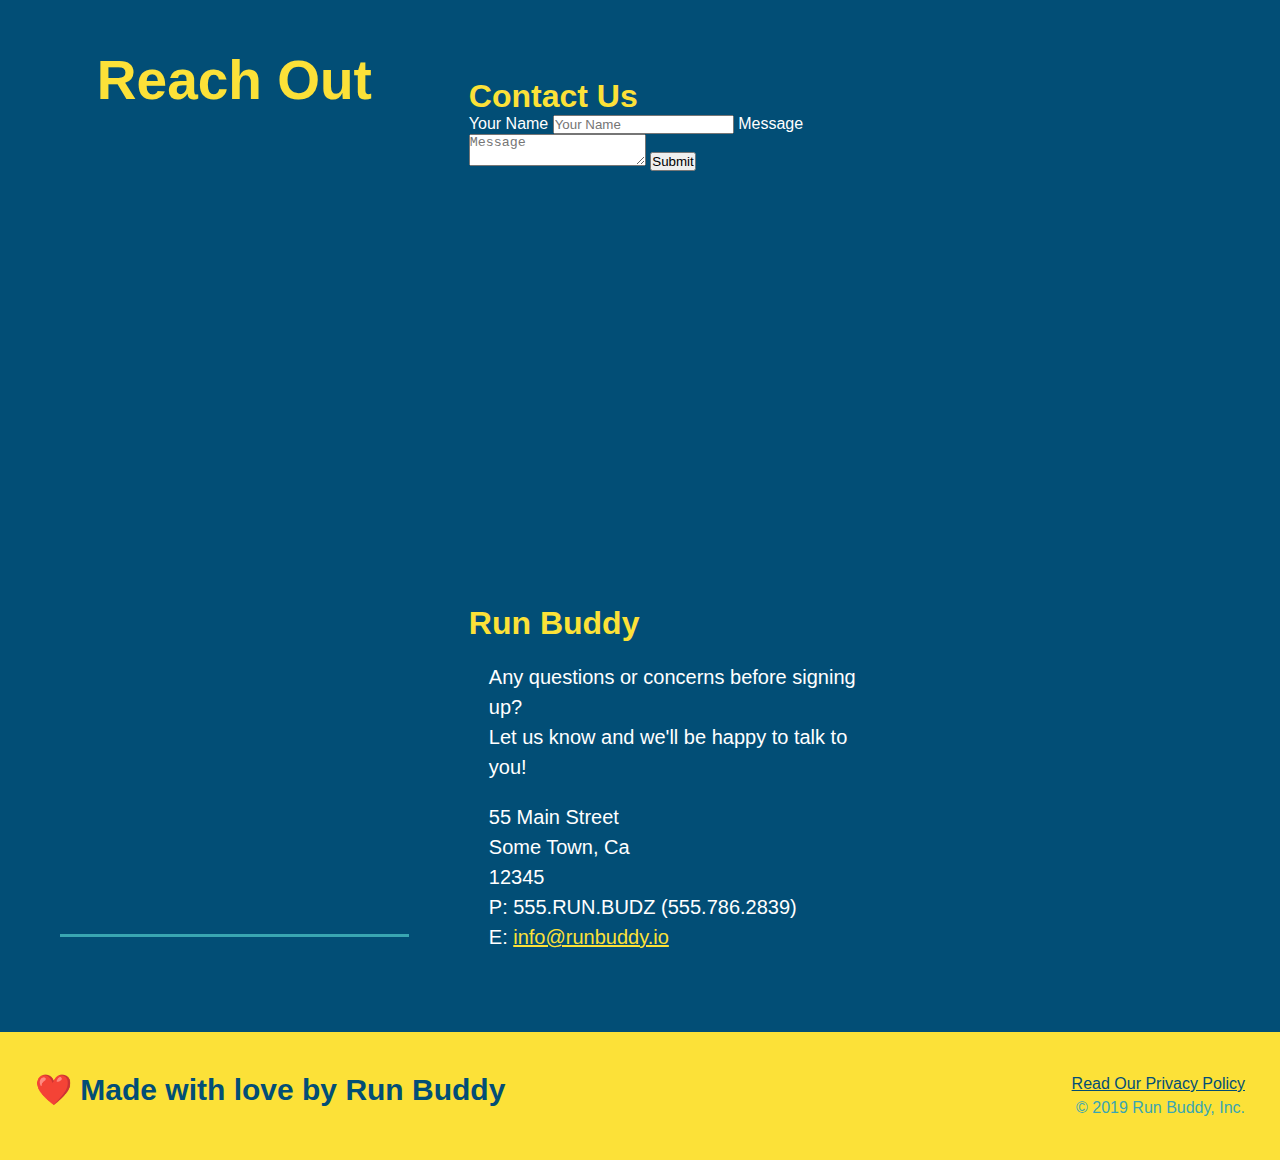
==== commit a94b9f86: "add flexbox to the trainers" ====
--- a/index.html
+++ b/index.html
@@ -118,7 +118,7 @@
             <div class="flex-row">
                 <h2 class="section-title secondary-border">What You Do</h2>
             </div>
-            
+
         <!-- step 1 start -->
             <div class="step">
             <h3>Step 1.</h3>
@@ -183,16 +183,17 @@
     <!-- "WHAT YOU DO" SECTION END -->
     
     <!-- "MEET THE TRAINERS" SECTION START -->
-        <section id="your-trainers" class="trainers">
-           <div class="flex-row">
+        <section id="your-trainers">
+        <div class="flex-row">
             <h2 class ="section-title primary-border">Meet The Trainers</h2>
-
+        </div>
             <!-- FIRST TRAINER BIO START -->
+            <div class="trainers">
             <article class="trainer">
                 <img src="./assets/images/trainer-1.jpg" alt="Arron Stephens in his workout clothes, ready to pump iron"/>
-                <div class="trainer-bio text-left">
-                    <h3>Arron Stephens</h3>
-                    <h4>Speed / Strength</h4>
+                <div class="trainer-bio">
+                    <h3 class="trainer-name">Arron Stephens</h3>
+                    <h4 class="trainer-role">Speed / Strength</h4>
                     <p>
                         Lorem ipsum dolor sit amet consectetur, adipisicing elit. Excepturi amet provident 
                         incidunt esse quae nesciunt atque sed? Voluptatem saepe officiis voluptates voluptate 
@@ -200,29 +201,29 @@
                     </p>
                 </div>
             </article>
-            <!-- FIRST TRAINER BIR END -->
+            <!-- FIRST TRAINER BIO END -->
 
             <!-- SECOND TRAINER BIO START -->
             <article class="trainer">
-                <div class="trainer-bio text-right">
-                    <h3>Joanna Gill</h3>
-                    <h4>Endurance</h4>
+                <img src="./assets/images/trainer-2.jpg" alt="Joanna Gill cooling off after a workout"/>
+                <div class="trainer-bio">
+                    <h3 class="trainer-name">Joanna Gill</h3>
+                    <h4 class="trainer-role">Endurance</h4>
                     <p>
                         Lorem ipsum dolor sit amet consectetur, adipisicing elit. Excepturi amet provident 
                         incidunt esse quae nesciunt atque sed? Voluptatem saepe officiis voluptates voluptate 
                         ex illo modi, quia soluta placeat qui dolore
                     </p>
                 </div>
-                <img src="./assets/images/trainer-2.jpg" alt="Joanna Gill cooling off after a workout"/>
             </article>
             <!-- SECOND TRAINER BIR END -->
 
             <!-- THIRD TRAINER BIO START -->
             <article class="trainer">
                 <img src="./assets/images/trainer-3.jpg" alt="Harry Smith wearing a headband and lifting comically small pink weights"/>
-                <div class="trainer-bio text-left">
-                    <h3>Harry "The Headband" Smith</h3>
-                    <h4>Strength</h4>
+                <div class="trainer-bio">
+                    <h3 class="trainer-name">Harry "The Headband" Smith</h3>
+                    <h4 class="trainer-role">Strength</h4>
                     <p>
                         Lorem ipsum dolor sit amet consectetur, adipisicing elit. Excepturi amet provident 
                         incidunt esse quae nesciunt atque sed? Voluptatem saepe officiis voluptates voluptate 
@@ -230,10 +231,11 @@
                     </p>
                 </div>
             </article>
-            <!-- THIRD TRAINER BIR END -->
-           </div>
+            <!-- THIRD TRAINER BIO END -->
+
+        </div>
         </section>  
-    <!-- "MEET THE TRAINERS" SECTIOR END -->
+    <!-- "MEET THE TRAINERS" SECTION END -->
     
     <!-- "REACH OUT" SECTION START -->
         <section id="reach-out" class="contact">
--- a/assets/css/style.css
+++ b/assets/css/style.css
@@ -254,40 +254,35 @@
     flex-wrap: wrap;
     justify-content: space-around;
 }
-  
+
 .trainer {
-    width: 900px;
-    margin: 0 auto 30px auto;
+    margin: 20px;
     background: #024e76;
     color: #fce138;
-    overflow: auto;
-}
-  
+    flex: 1;
+}
+
 .trainer img {
-    width: 35%;
-    float: left;
-}
-  
+    width: 100%;
+}
+
 .trainer-bio {
-    padding: 35px;
-    float: left;
-    width: 65%;
+    padding: 25px;
+    line-height: 1.3;
 }
 
 .trainer-bio h3 {
-    font-size: 32px;
-    margin-bottom: 8px;
+    font-size: 28px;
 }
 
 .trainer-bio h4 {
     font-weight: lighter;
-    font-size: 26px;
-    margin-bottom: 25px
+    font-size: 22px;
+    margin-bottom: 15px;
 }
 
 .trainer-bio p {
     font-size: 17px;
-    line-height: 1.3;
 }
 
 .text-left {
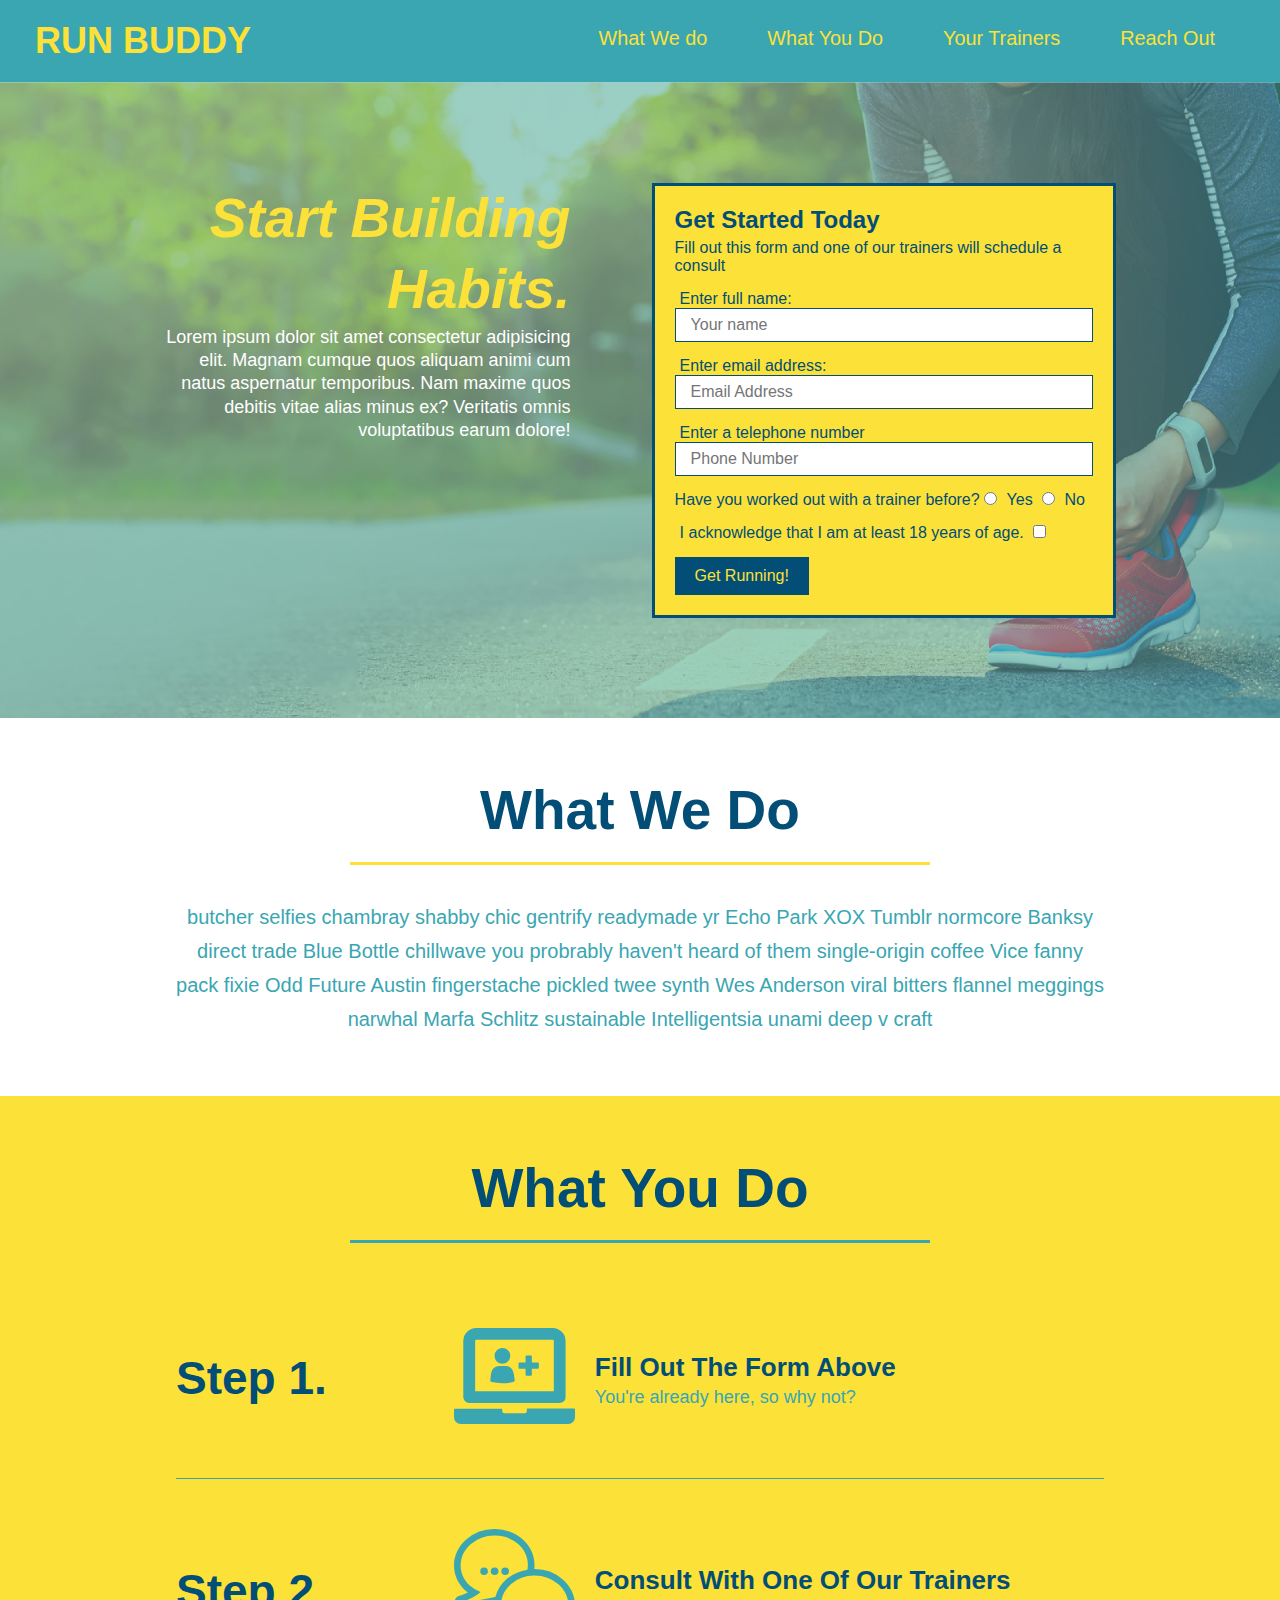
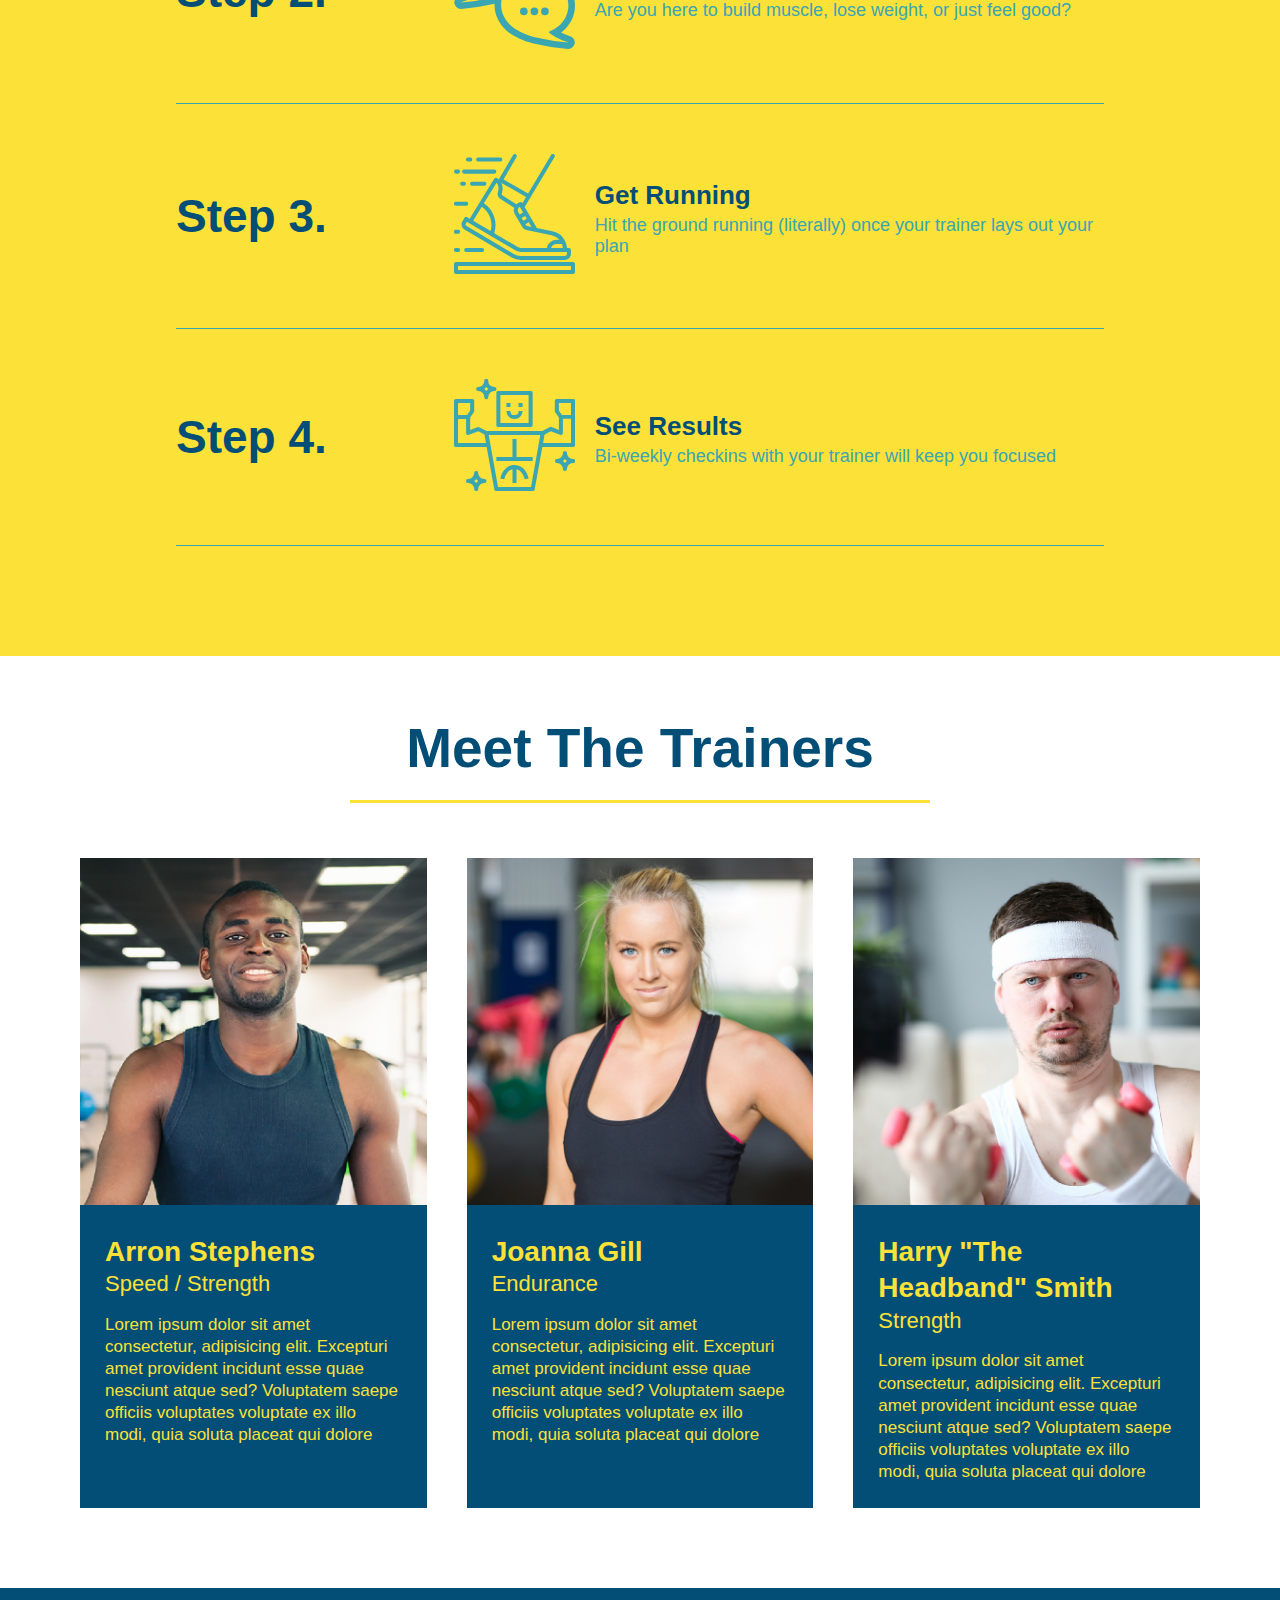
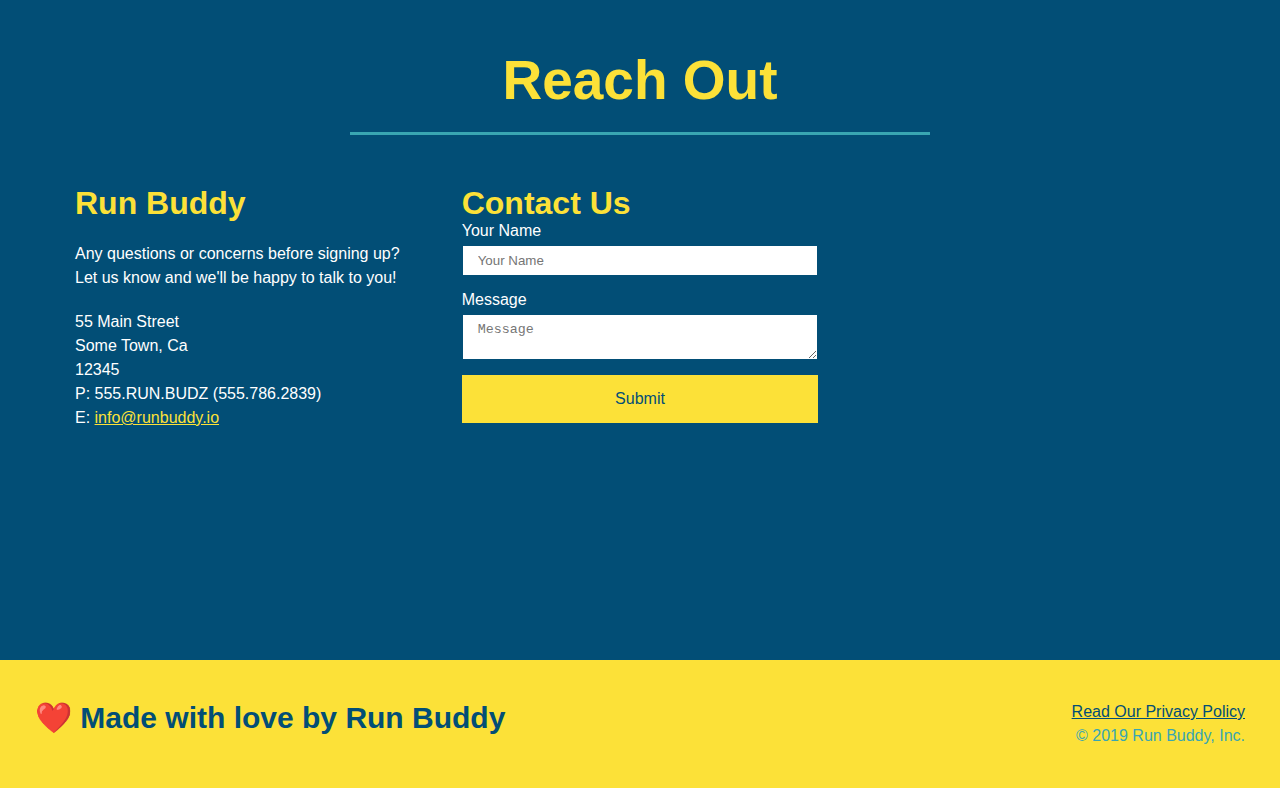
==== commit 7a544116: "add flexbox to reach out" ====
--- a/index.html
+++ b/index.html
@@ -9,17 +9,20 @@
 </head>
 <body>
     <!-- HERO/JUMBOTRON/NAVIGATION START -->
-        <header>
-            <h1>
-                <a href="/">RUN BUDDY</a>
-            </h1>
-                <nav>
-                    <!-- UNORDERED LIST ELEMENT START -->
-                    <ul>
-                        <!-- LIST ELEMENT START-->
-                        <li>
-                            <!-- ANCHOR ELEMENT START -->
-                            <a href="#what-we-do">What We do</a>
+    <header>
+        <h1>
+            <a href="/">RUN BUDDY</a>
+        </h1>
+            <nav>
+
+                <!-- UNORDERED LIST ELEMENT START -->
+                <ul>
+
+                    <!-- LIST ELEMENT START-->
+                    <li>
+
+                        <!-- ANCHOR ELEMENT START -->
+                        <a href="#what-we-do">What We do</a>
                         </li>
                         <li>
                             <a href="#what-you-do">What You Do</a>
@@ -30,165 +33,168 @@
                         <li>
                             <a href="#reach-out">Reach Out</a>
                             <!-- ANCHOR ELEMENT END -->
-                        </li>
-                        <!-- LIST ELEMENT END-->
-                    </ul>
-                    <!-- UNORDERED LIST ELEMENT END -->
-                </nav>
-        </header>
+                    </li>
+                    <!-- LIST ELEMENT END-->
+
+                </ul>
+                <!-- UNORDERED LIST ELEMENT END -->
+
+            </nav>
+    </header>
     <!-- HERO/JUMBOTRON/NAVIGATION END -->
 
     <!-- HERO FORM START -->
-        <section class="hero">
-            <div class="hero-cta">
-                <h2>Start Building Habits.</h2>
-                    <p>Lorem ipsum dolor sit amet consectetur adipisicing elit. 
-                        Magnam cumque quos aliquam animi cum natus aspernatur temporibus. 
-                        Nam maxime quos debitis vitae alias minus ex? Veritatis omnis voluptatibus 
-                        earum dolore!
-                    </p>
-            </div>
+    <section class="hero">
+        <div class="hero-cta">
+            <h2>Start Building Habits.</h2>
+                <p>Lorem ipsum dolor sit amet consectetur adipisicing elit. 
+                    Magnam cumque quos aliquam animi cum natus aspernatur temporibus. 
+                    Nam maxime quos debitis vitae alias minus ex? Veritatis omnis voluptatibus 
+                    earum dolore!
+                </p>
+        </div>
                     
-            </div>
-            <div class="hero-form">
-                <h3>Get Started Today</h3>
-                <p>Fill out this form and one of our trainers will schedule a consult</p>
-
-                <!-- FORM ELEMENT START -->
-                <form>
-                    <label for="name">Enter full name:</label>
-                    <input type="text" placeholder="Your name" name="name" id="name" class="form-input"/>
-                    <label for="email">Enter email address:</label>
-                    <input type="text" placeholder="Email Address" name="email" id="email" class="form-input"/>
-                    <label for="phone">Enter a telephone number</label>
-                    <input type="text" placeholder="Phone Number" name="phone" id="phone" class="form-input"/>
-
-                    <!-- RADIO BUTTON FOR TRAINER CONFIRMATION START -->
-                    <p>
-                        Have you worked out with a trainer before?
-                        <input type="radio" name="trainer-confirm" id="trainer-yes"/>
-                        <label for="trainer-yes">Yes</label>
-                        <input type="radio" name="trainer-confirm" id="trainer-no"/>
-                        <label for="trainer-no">No</label>
-                    </p>
-                    <!-- RADIO BUTTOR END -->
-
-                    <!-- CHECK BOX FOR AGE CONFIRMATION START -->
-                    <p>
-                        <label for="checkbox">
-                        I acknowledge that I am at least 18 years of age.
-                        </label>
-                        <input type="checkbox" name="age-confirm" id="checkbox"/>
-                    </p>
-                    <!-- CHECK BOX FOR AGE CONFIRMATIOR END -->
-
-                    <!-- SUBMIT BUTTON START -->
-                    <button type="submit">
-                        Get Running!
-                    </button>
-                    <!-- SUBMIT BUTTOR END -->
-
-                </form>
-                <!-- FORM ELEMENT END -->
-
-            </div>
-        </section>
-        <!-- HERO FORM END -->
+        </div>
+        <div class="hero-form">
+            <h3>Get Started Today</h3>
+            <p>Fill out this form and one of our trainers will schedule a consult</p>
+
+            <!-- FORM ELEMENT START -->
+            <form>
+                <label for="name">Enter full name:</label>
+                <input type="text" placeholder="Your name" name="name" id="name" class="form-input"/>
+                <label for="email">Enter email address:</label>
+                <input type="text" placeholder="Email Address" name="email" id="email" class="form-input"/>
+                <label for="phone">Enter a telephone number</label>
+                <input type="text" placeholder="Phone Number" name="phone" id="phone" class="form-input"/>
+
+                <!-- RADIO BUTTON FOR TRAINER CONFIRMATION START -->
+                <p>
+                Have you worked out with a trainer before?
+                    <input type="radio" name="trainer-confirm" id="trainer-yes"/>
+                    <label for="trainer-yes">Yes</label>
+                    <input type="radio" name="trainer-confirm" id="trainer-no"/>
+                    <label for="trainer-no">No</label>
+                </p>
+                <!-- RADIO BUTTOR END -->
+
+                <!-- CHECK BOX FOR AGE CONFIRMATION START -->
+                <p>
+                    <label for="checkbox">
+                    I acknowledge that I am at least 18 years of age.
+                    </label>
+                    <input type="checkbox" name="age-confirm" id="checkbox"/>
+                </p>
+                <!-- CHECK BOX FOR AGE CONFIRMATIOR END -->
+
+                <!-- SUBMIT BUTTON START -->
+                <button type="submit">
+                    Get Running!
+                </button>
+                <!-- SUBMIT BUTTOR END -->
+
+            </form>
+            <!-- FORM ELEMENT END -->
+
+        </div>
+    </section>
+    <!-- HERO FORM END -->
 
     <!-- "WHAT WE DO" SECTION START -->
-        <section id="what-we-do" class="intro">
-            <div class="flex-row">
-                <h2 class="section-title primary-border">What We Do</h2>
-            </div>
-            <div class="flex-row">
-                <p>
-                butcher selfies chambray shabby chic gentrify readymade yr 
-                Echo Park XOX Tumblr normcore Banksy direct trade Blue Bottle 
-                chillwave you probrably haven't heard of them single-origin coffee 
-                Vice fanny pack fixie Odd Future Austin fingerstache pickled twee 
-                synth Wes Anderson viral bitters flannel meggings narwhal Marfa Schlitz 
-                sustainable Intelligentsia unami deep v craft
-                </p>
-            </div>
-        </section>
+    <section id="what-we-do" class="intro">
+        <div class="flex-row">
+            <h2 class="section-title primary-border">What We Do</h2>
+        </div>
+        <div class="flex-row">
+            <p>
+            butcher selfies chambray shabby chic gentrify readymade yr 
+            Echo Park XOX Tumblr normcore Banksy direct trade Blue Bottle 
+            chillwave you probrably haven't heard of them single-origin coffee 
+            Vice fanny pack fixie Odd Future Austin fingerstache pickled twee 
+            synth Wes Anderson viral bitters flannel meggings narwhal Marfa Schlitz 
+            sustainable Intelligentsia unami deep v craft
+            </p>
+        </div>
+    </section>
     <!-- "WHAT WE DO" SECTION END -->
     
     <!-- "WHAT YOU DO" SECTION START -->
-        <section id="what-you-do" class="steps">
-            <div class="flex-row">
-                <h2 class="section-title secondary-border">What You Do</h2>
-            </div>
+    <section id="what-you-do" class="steps">
+        <div class="flex-row">
+            <h2 class="section-title secondary-border">What You Do</h2>
+        </div>
 
         <!-- step 1 start -->
-            <div class="step">
-            <h3>Step 1.</h3>
-                <div class="step-info">
-                    <div class="step-img">
-                    <img src="./assets/images/step-1.svg" alt=""/> 
-                    </div>
-                <div class="step-text">
-                    <h4>Fill Out The Form Above</h4>
-                    <p>You're already here, so why not?</p>
-                </div>
-            </div>
+        <div class="step">
+        <h3>Step 1.</h3>
+            <div class="step-info">
+                <div class="step-img">
+                <img src="./assets/images/step-1.svg" alt=""/> 
+                </div>
+            <div class="step-text">
+                <h4>Fill Out The Form Above</h4>
+                <p>You're already here, so why not?</p>
+            </div>
+        </div>
         </div>
         <!-- step 1 end -->
 
         <!-- step 2 start -->
-            <div class="step">
-            <h3>Step 2.</h3>
-                <div class="step-info">
-                    <div class="step-img">
-                    <img src="./assets/images/step-2.svg" alt=""/> 
-                    </div>
-                <div class="step-text">
-                    <h4>Consult With One Of Our Trainers</h4>
-                    <p>Are you here to build muscle, lose weight, or just feel good?</p>
-                </div>
-            </div>
+        <div class="step">
+        <h3>Step 2.</h3>
+            <div class="step-info">
+                <div class="step-img">
+                <img src="./assets/images/step-2.svg" alt=""/> 
+            </div>
+            <div class="step-text">
+                <h4>Consult With One Of Our Trainers</h4>
+                <p>Are you here to build muscle, lose weight, or just feel good?</p>
+            </div>
+        </div>
         </div>
         <!-- step 2 end -->
 
         <!-- step 3 start -->
-            <div class="step">
+        <div class="step">
             <h3>Step 3.</h3>
-                <div class="step-info">
-                    <div class="step-img">
-                    <img src="./assets/images/step-3.svg" alt=""/> 
-                    </div>
-                <div class="step-text">
-                    <h4>Get Running</h4>
-                    <p>Hit the ground running (literally) once your trainer lays out your plan</p>
-                </div>
+            <div class="step-info">
+                <div class="step-img">
+                <img src="./assets/images/step-3.svg" alt=""/> 
+                </div>
+            <div class="step-text">
+                <h4>Get Running</h4>
+                <p>Hit the ground running (literally) once your trainer lays out your plan</p>
+            </div>
             </div>
         </div>
         <!-- step 3 end -->
 
         <!-- step 4 start -->
-            <div class="step">
-            <h3>Step 4.</h3>
-                <div class="step-info">
-                    <div class="step-img">
-                    <img src="./assets/images/step-4.svg" alt=""/> 
-                    </div>
-                <div class="step-text">
-                    <h4>See Results</h4>
-                    <p>Bi-weekly checkins with your trainer will keep you focused</p>
-                </div>
-            </div>
+        <div class="step">
+        <h3>Step 4.</h3>
+            <div class="step-info">
+                <div class="step-img">
+                <img src="./assets/images/step-4.svg" alt=""/> 
+                </div>
+            <div class="step-text">
+                <h4>See Results</h4>
+                <p>Bi-weekly checkins with your trainer will keep you focused</p>
+            </div>
+        </div>
         </div>
         <!-- step 4 end -->
 
-        </section>
+    </section>
     <!-- "WHAT YOU DO" SECTION END -->
     
     <!-- "MEET THE TRAINERS" SECTION START -->
-        <section id="your-trainers">
+    <section id="your-trainers">
         <div class="flex-row">
             <h2 class ="section-title primary-border">Meet The Trainers</h2>
         </div>
-            <!-- FIRST TRAINER BIO START -->
-            <div class="trainers">
+
+        <!-- FIRST TRAINER BIO START -->
+        <div class="trainers">
             <article class="trainer">
                 <img src="./assets/images/trainer-1.jpg" alt="Arron Stephens in his workout clothes, ready to pump iron"/>
                 <div class="trainer-bio">
@@ -234,61 +240,65 @@
             <!-- THIRD TRAINER BIO END -->
 
         </div>
-        </section>  
+    </section>  
     <!-- "MEET THE TRAINERS" SECTION END -->
     
     <!-- "REACH OUT" SECTION START -->
-        <section id="reach-out" class="contact">
-            <div class="flex-row">
+    <section id="reach-out" class="contact">
+        <div class="flex-row">
             <h2 class="section-title secondary-border">Reach Out</h2>
-            <!-- CONTACT INFO CONTAINER START-->
-            <div class="contact-info">
-                <div class="contact-form">
-                    <h3>Contact Us</h3>
-                    <form>
-                        <label for="contact-name">Your Name</label>
-                        <input type="text" id="contact-name" placeholder="Your Name"/>
-
-                        <label for="contact-message">Message</label>
-                        <textarea id="contact-message" placeholder="Message"></textarea>
-
-                        <button type="submit">Submit</button>
-                    </form>
-                </div>
-
-                <!-- iFRAME GOOGLE MAP CONTAINER START -->
-                <iframe src="https://www.google.com/maps/embed?pb=!1m18!1m12!1m3!1d3147.1079747227936!2d-120.42364418397035!3d37.92790791110593!2m3!1f0!2f0!3f0!3m2!1i1024!2i768!4f13.1!3m3!1m2!1s0x8090c49129b6ac57%3A0xb56c7eb95a2cd8bd!2sMain%20St%2C%20California%2095327!5e0!3m2!1sen!2sus!4v1616426329495!5m2!1sen!2sus"
-                   style="border:0;" 
-                   allowfullscreen=""
-                   loading="lazy">
-                </iframe>
-                <!-- iFRAME GOOGLE MAP CONTAINER END -->
-                
-                <!-- RUN BUDDY INFO CONTAINER START-->
-                <div>
-                    <h3>Run Buddy</h3>
-                    <p>
-                        Any questions or concerns before signing up?
+        </div>
+
+        <!-- RUN BUDDY INFO CONTAINER START -->
+        <div class="contact-info">
+            <div>
+                <h3>Run Buddy</h3>
+                <p>
+                    Any questions or concerns before signing up?
                     <br />
-                        Let us know and we'll be happy to talk to you!
-                    </p>
-                    <address>
-                        55 Main Street <br />
-                        Some Town, Ca <br />
-                        12345 <br />
-                        P: 555.RUN.BUDZ (555.786.2839) <br />
-                        E: <a href="mailto:info@runbuddy.io">info@runbuddy.io</a>
-                    </address>
-                </div>
-                <!-- RUN BUDDY INFO CONATAINER END -->
-
-            </div>
-            <!-- CONTACT INFO CONTAINER END -->
-            </div>
-        </section>
+                    Let us know and we'll be happy to talk to you!
+                </p>
+                    
+                <address>
+                    55 Main Street <br />
+                    Some Town, Ca <br />
+                    12345 <br />
+                    P: 555.RUN.BUDZ (555.786.2839) <br />
+                    E: <a href="mailto:info@runbuddy.io">info@runbuddy.io</a>
+                </address>
+
+            </div>
+        <!-- RUN BUDDY INFO CONTAINER END -->
+
+        <!-- CONTACT INFO CONTAINER START-->
+        <div class="contact-form">
+            <h3>Contact Us</h3>
+            <form>
+                <label for="contact-name">Your Name</label>
+                <input type="text" id="contact-name" placeholder="Your Name"/>
+        
+                <label for="contact-message">Message</label>
+                <textarea id="contact-message" placeholder="Message"></textarea>
+        
+                <button type="submit">Submit</button>
+            </form>
+        </div>
+        <!-- CONTACT INFO CONTAINER END -->
+
+        <!-- iFRAME GOOGLE MAP CONTAINER START -->
+        <iframe src="https://www.google.com/maps/embed?pb=!1m18!1m12!1m3!1d3147.1079747227936!2d-120.42364418397035!3d37.92790791110593!2m3!1f0!2f0!3f0!3m2!1i1024!2i768!4f13.1!3m3!1m2!1s0x8090c49129b6ac57%3A0xb56c7eb95a2cd8bd!2sMain%20St%2C%20California%2095327!5e0!3m2!1sen!2sus!4v1616426329495!5m2!1sen!2sus"
+            style="border:0;" 
+            allowfullscreen=""
+            loading="lazy">
+        </iframe>
+        <!-- iFRAME GOOGLE MAP CONTAINER END -->
+
+        </div>
+
+    </section>
     <!-- "REACH OUT" SECTION END -->
         
-    <!-- FOOOTER START -->
+        <!-- FOOOTER START -->
         <footer>
             <h2>❤️ Made with love by Run Buddy</h2>
 
--- a/assets/css/style.css
+++ b/assets/css/style.css
@@ -304,17 +304,22 @@
     color: #fce138;
 }
 
+.contact-info {
+    display: flex;
+    justify-content: space-between;
+    flex-wrap: wrap;
+}
+
+.contact-info > * {
+    flex: 1;
+    margin: 15px;
+}
+
 .contact-info iframe {
-    width: 400px;
     height: 400px;
 }
 
 .contact-info div {
-    width: 410px;
-    display: inline-block;
-    vertical-align: top;
-    text-align: left;
-    margin: 30px 0 0 60px;
     color: white;
 }
 
@@ -325,12 +330,34 @@
 
 .contact-info p, 
 .contact-info address {
-    margin: 20px;
+    margin: 20px 0;
     line-height: 1.5;
-    font-size: 20px;
+    font-size: 16px;
     font-style: normal;
 }
 
+.contact-form input,
+.contact-form textarea {
+    border: 1px solid #024e76;
+    display: block;
+    padding: 7px 15px;
+    font-size: 16 px;
+    color: #024e76;
+    width: 100%;
+    margin-bottom: 15px;
+    margin-top: 5px;
+}
+
+.contact-form button {
+    width: 100%;
+    border: none;
+    background: #fce138;
+    color: #024e76;
+    text-align: center;
+    padding: 15px 0;
+    font-size: 16px;
+}
+
 .contact-info a {
     color: #fce138;
 }
@@ -338,6 +365,14 @@
 
 
 /* UTILTIES */
+.text-left {
+    text-align: left;
+}
+
+.text-right {
+    text-align: right;
+}
+
 .flex-row {
     display:flex;
 }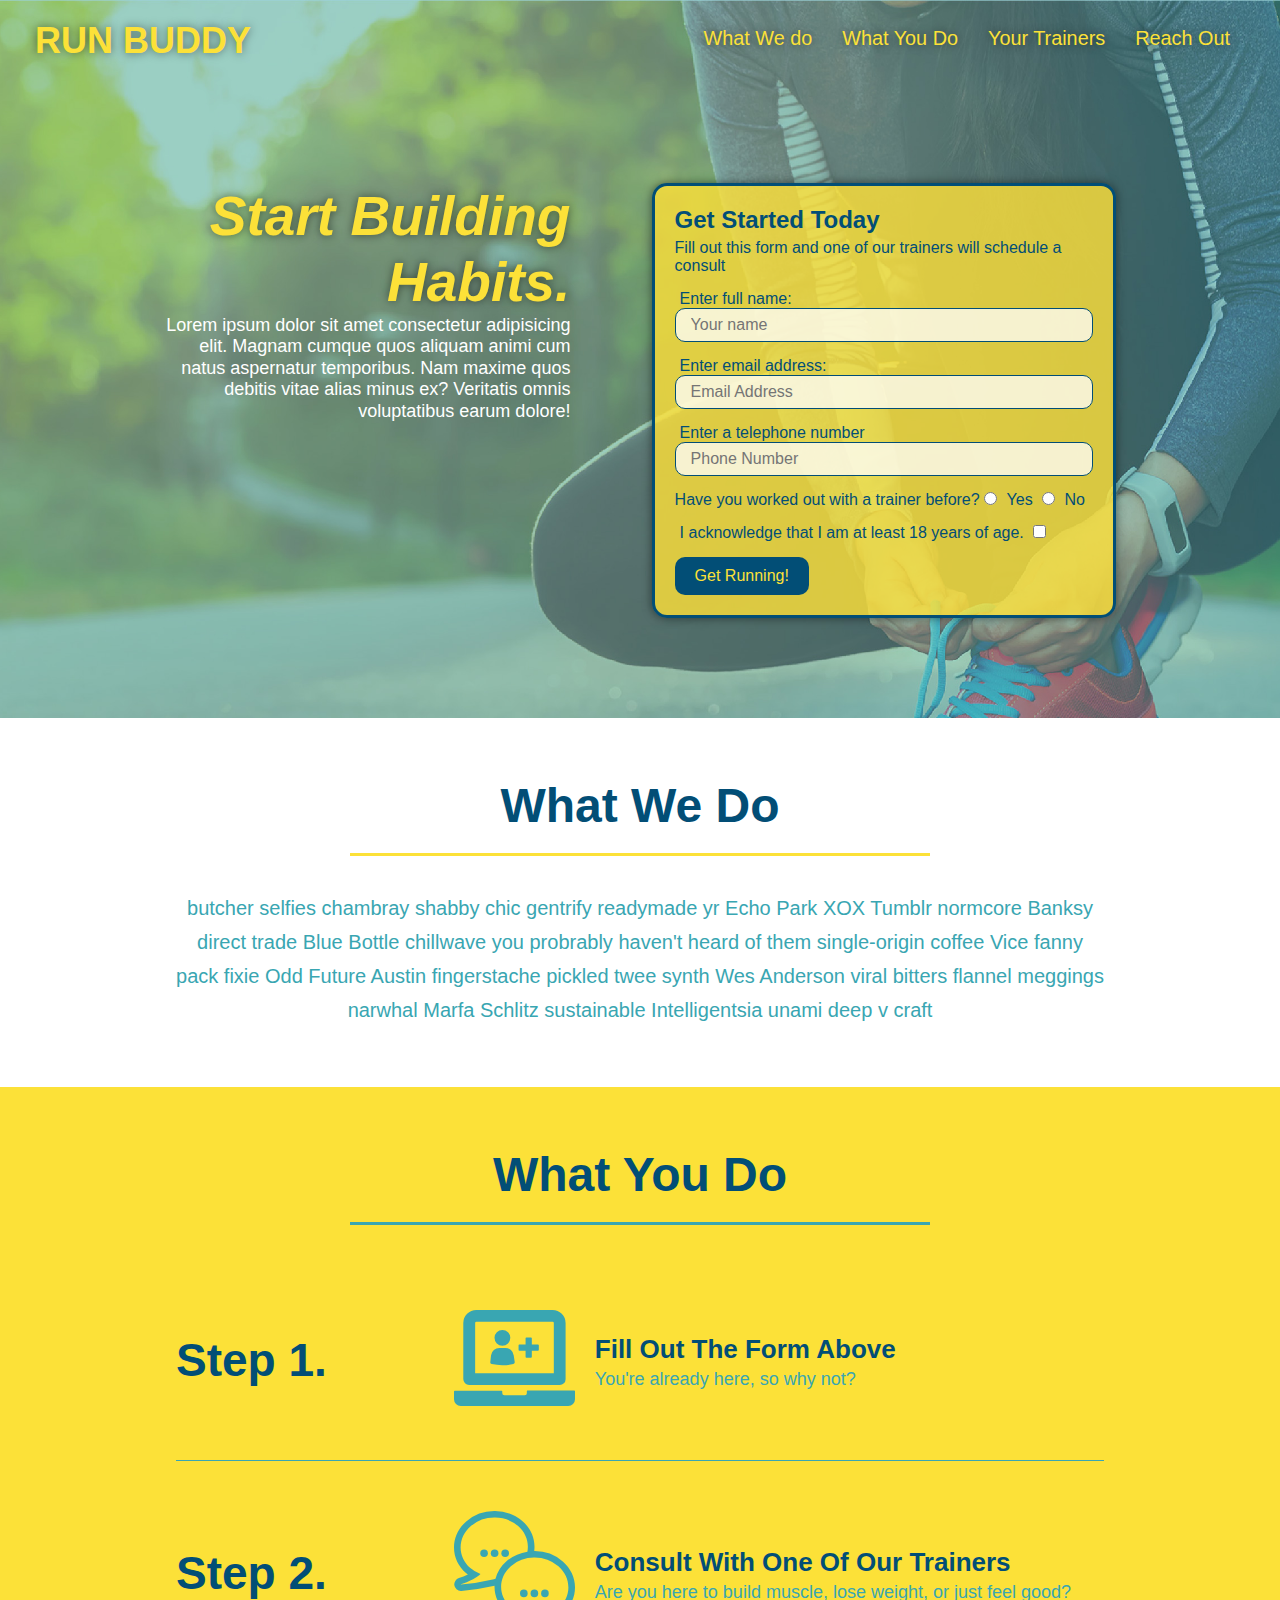
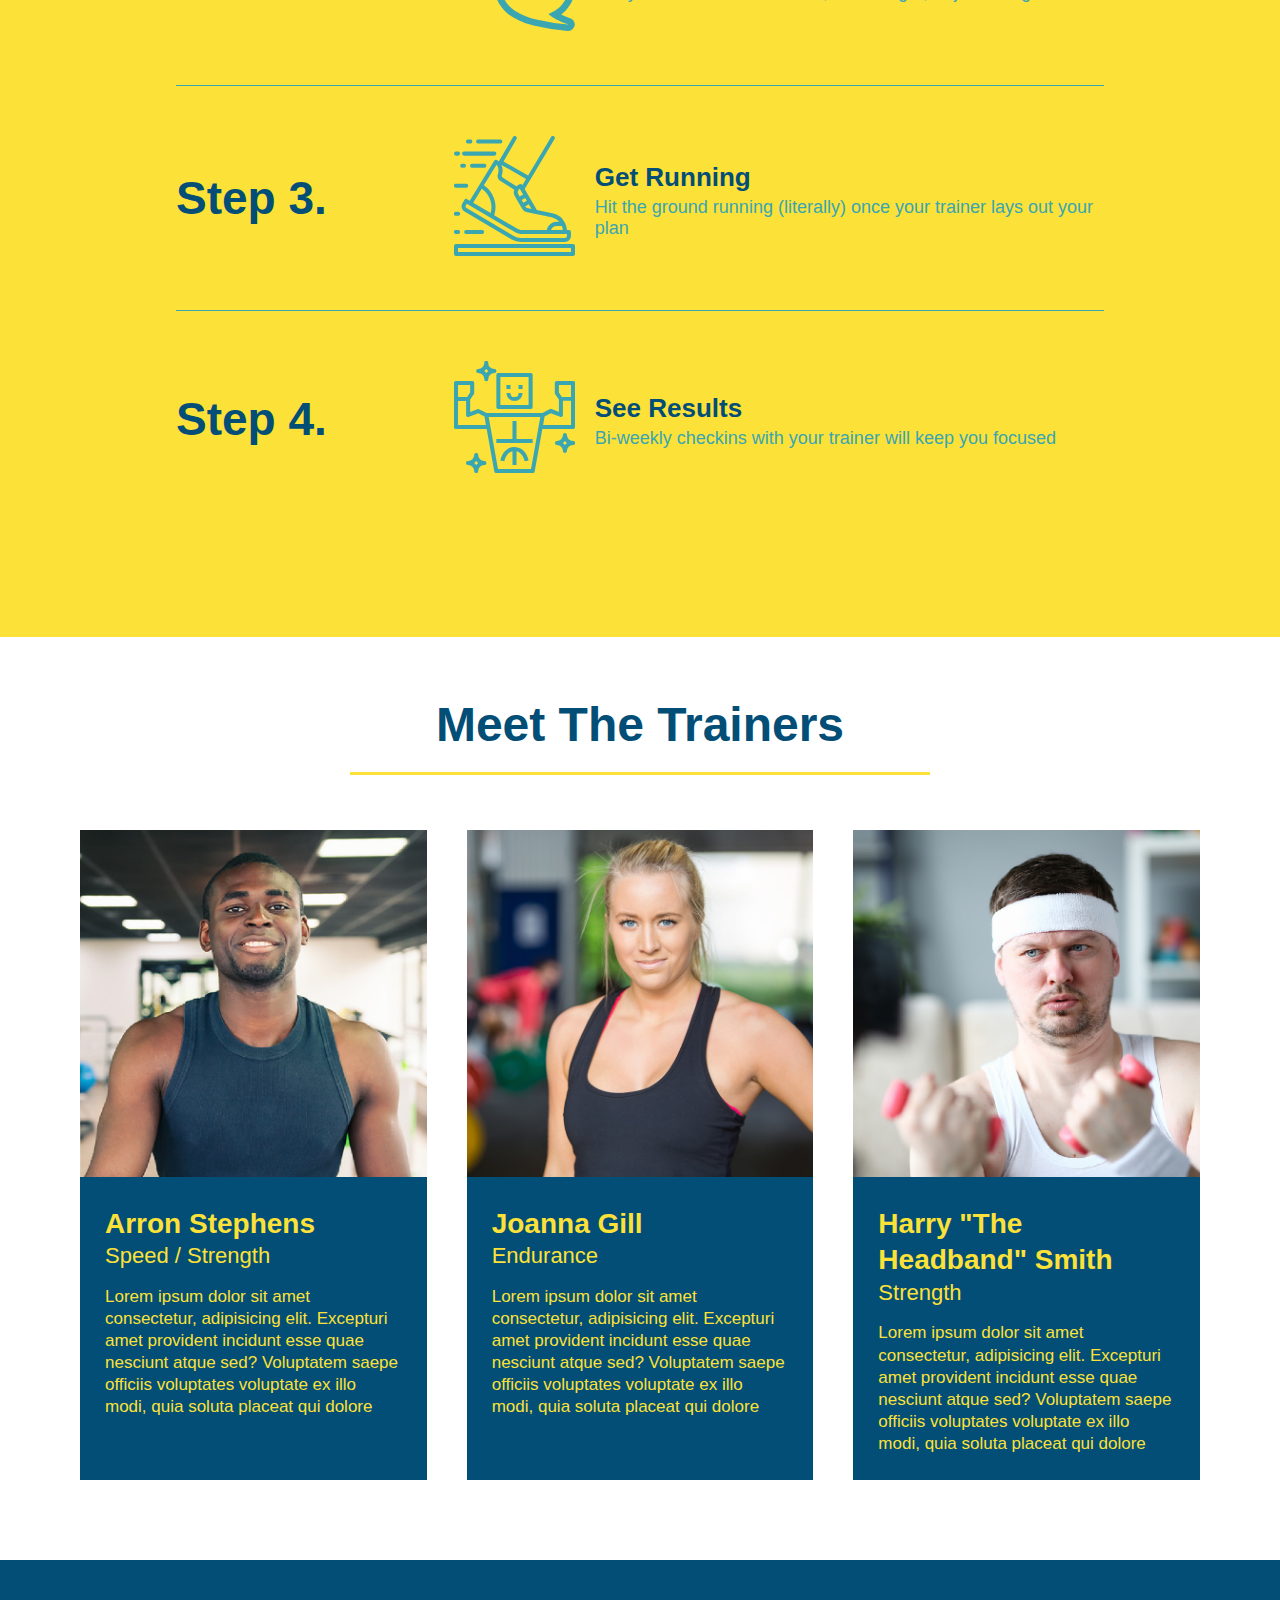
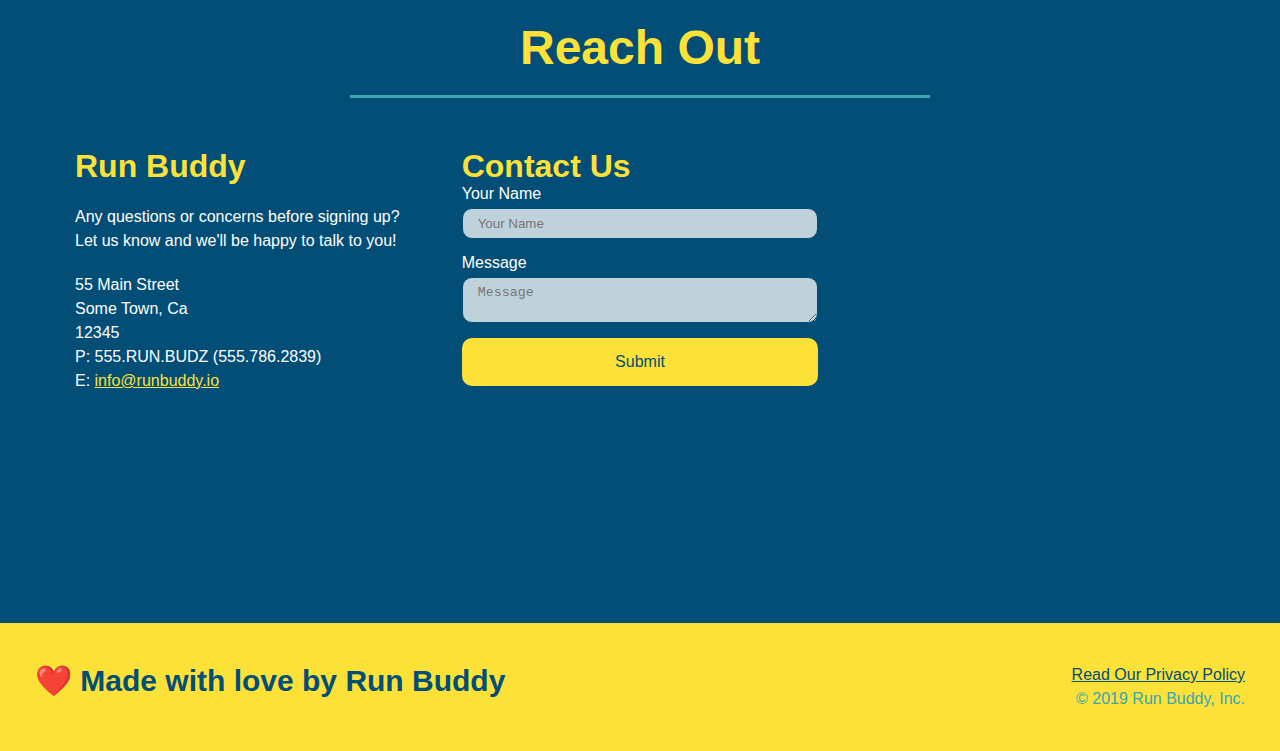
==== commit 873c9528: "added aesthetics" ====
--- a/index.html
+++ b/index.html
@@ -2,10 +2,9 @@
 <html lang="en">
 <head>
     <meta charset="UTF-8">
-    <meta http-equiv="X-UA-Compatible" content="IE=edge">
-    <meta name="viewport" content="width=device-width, initial-scale=1.0">
+    <meta name="viewport" content="width=device-width, initial-scale=1.0"/>
+    <link rel="stylesheet" href="./assets/css/style.css"/>
     <title>Run Buddy</title>
-    <link rel="stylesheet" href="./assets/css/style.css"/>
 </head>
 <body>
     <!-- HERO/JUMBOTRON/NAVIGATION START -->
@@ -76,7 +75,7 @@
                     <input type="radio" name="trainer-confirm" id="trainer-no"/>
                     <label for="trainer-no">No</label>
                 </p>
-                <!-- RADIO BUTTOR END -->
+                <!-- RADIO BUTTON END -->
 
                 <!-- CHECK BOX FOR AGE CONFIRMATION START -->
                 <p>
@@ -125,7 +124,7 @@
         </div>
 
         <!-- step 1 start -->
-        <div class="step">
+        <div class="step stepborder">
         <h3>Step 1.</h3>
             <div class="step-info">
                 <div class="step-img">
@@ -140,7 +139,7 @@
         <!-- step 1 end -->
 
         <!-- step 2 start -->
-        <div class="step">
+        <div class="step stepborder">
         <h3>Step 2.</h3>
             <div class="step-info">
                 <div class="step-img">
@@ -155,7 +154,7 @@
         <!-- step 2 end -->
 
         <!-- step 3 start -->
-        <div class="step">
+        <div class="step stepborder">
             <h3>Step 3.</h3>
             <div class="step-info">
                 <div class="step-img">
--- a/assets/css/style.css
+++ b/assets/css/style.css
@@ -1,8 +1,8 @@
 /* PAGE STYLING START*/
 * {
+    box-sizing: border-box;
     margin: 0;
     padding: 0;
-    box-sizing: border-box;
 }
 body {
     color: #39a6b2;
@@ -11,13 +11,20 @@
 /* PAGE STYLING END*/
 
 
-/* HERO/JUMBOTRON/NAVIGATION STYLES START*/
+/* HERO/JUMBOTRON/NAVIGATION STYLES START */
 header {
     padding: 20px 35px;
     background-color: #39a6b2;
     display: flex;
     justify-content: space-between;
     flex-wrap: wrap;
+    position: sticky;
+    position: -webkit-sticky;
+    top: 0;
+    background-image: url("../images/hero-bg-flipped.jpg");
+    background-size: cover;
+    background-attachment: fixed;
+    background-position: 80%;  
 }
 
 header h1 {
@@ -25,6 +32,7 @@
     margin: 0;
     font-size: 36px;
     color: #fce138;
+    text-shadow: 0 0 10px rgba(0, 0, 0, 0.5);
 }
 
 header a {
@@ -45,9 +53,17 @@
 }
 
 header nav ul li a {
-    margin: 0 30px;
+    padding: 10px 15px;
     font-weight: lighter;
     font-size: 1.55vw;
+    text-shadow: 0 0 10px rgba(0, 0, 0, 0.5);
+}
+
+header nav ul li a:hover {
+    background: #fce138;
+    color: #024e76;
+    border-radius: 15px;
+    text-shadow: none;
 }
 /* HERO/JUMBOTRON/NAVIGATION STYLES END */
 
@@ -91,11 +107,13 @@
 /* HERO STYLE START */
 .hero {
     background-image: url("../images/hero-bg-flipped.jpg");
-    background-size: cover;
-    background-position: center;  
+    background-size: cover; 
     display: flex;
     justify-content: center;
     flex-wrap: wrap; 
+    align-items: flex-start;
+    background-attachment: fixed;
+    background-position: 80%;
 }
 
 .hero-cta {
@@ -104,13 +122,14 @@
     margin: 3.5%;
     color: #fff;
     font-size: 18px;
-    line-height: 1.3;
+    line-height: 1.2;
 }
 
 .hero-cta h2 {
     font-style: italic;
     font-size: 55px;
     color: #fce138;
+    text-shadow: 0 0 10px rgba(0, 0, 0, 0.5);
 }
 /* HERO STYLE END */
 
@@ -118,11 +137,17 @@
 /* HERO-FORM STYLES START */
 .hero-form {
     border: 3px solid #024e76;
-    background-color: #fce138;
+    background-color: rgba(255, 225, 56, 0.8);
     padding: 20px;
     color: #024e76;
     width: 40%;
     margin: 3.5%;
+    border-radius: 15px;
+    box-shadow: 0 0 10px rgba(0, 0, 0, 0.5);
+}
+
+.hero-form button:hover {
+    background-color: #39a6b2
 }
 
 .hero-form h3 {
@@ -130,7 +155,7 @@
     margin: 0;
 }
 
-.hero-form p{
+.hero-form p {
     margin: 5px 0 15px 0;
 }
 
@@ -142,6 +167,13 @@
     color: #024e76;
     width: 100%;
     margin-bottom: 15px;
+    border-radius: 10px;
+    background-color: rgba(255,255,255, 0.75);
+}
+
+.form-input:focus {
+    background-color: rgba(255,255,255, 1);
+    outline: none;
 }
 
 .hero-form label {
@@ -154,19 +186,20 @@
     border: none;
     padding: 10px 20px;
     font-size: 16px;
+    border-radius: 10px;
 }
 /* HERO-FORM STYLES END */
 
 
 /* SECTION TITLE STYLES START */
 .section-title {
-    font-size: 55px;
+    font-size: 48px;
     color: #024e76;
     border-bottom: 3px solid;
     padding-bottom: 20px;
     text-align: center;
     margin: 0 auto 35px auto;
-    width: 50%
+    width: 50%;
 }
 
 .primary-border {
@@ -200,11 +233,14 @@
     margin: 50px auto;
     padding-bottom: 50px;
     width: 80%;
-    border-bottom: 1px solid #39a6b2;
     display: flex;
     flex-wrap: wrap;
     align-items: center;
     justify-content: space-between;
+}
+
+.stepborder {
+    border-bottom: 1px solid #39a6b2;
 }
 
 .step h3 {
@@ -346,6 +382,13 @@
     width: 100%;
     margin-bottom: 15px;
     margin-top: 5px;
+    border-radius: 10px;
+    background-color: rgba(255,255,255, 0.75);
+}
+
+.contact-form input:focus, .contact-form textarea:focus {
+    background-color: rgba(255,255,255, 1);
+    outline: none;
 }
 
 .contact-form button {
@@ -356,6 +399,12 @@
     text-align: center;
     padding: 15px 0;
     font-size: 16px;
+    border-radius: 10px;
+}
+
+.contact-form button:hover {
+    color: #fce138;
+    background: #39a6b2;
 }
 
 .contact-info a {
@@ -375,4 +424,114 @@
 
 .flex-row {
     display:flex;
+}
+
+/* MEDIA QUERY FOR SMALLER DESKTOP SCREENS AND SMALLER */
+@media screen and (max-width: 980px) {
+    header {
+        padding-bottom: 0;
+        justify-content: center;
+        position: relative;
+}
+
+    header h1 {
+        width: 100%;
+        text-align: center;
+    }
+
+    header nav ul {
+        margin-top: 20px;
+        width: 100%;
+        justify-content: center;
+    }
+
+    header nav ul li a {
+        font-size: 20px
+    }
+
+    footer h2, footer div {
+        text-align: center;
+        width: 100%;
+    }
+
+    .hero-cta,
+    .hero-form {
+        width: 100%;
+    }
+
+    .hero-cta {
+        text-align: center;
+    }
+
+    .section-title {
+        width: 80%
+    }
+
+    .trainer {
+        flex: 0 70%;
+    }
+
+    .contact-info iframe {
+        flex: 1 100%;
+    }
+}
+
+/* MEDIA QUERY FOR TABLETS AND SMALLER */
+@media screen and (max-width: 768px) {
+    section {
+        padding: 30px 15px;
+    }
+
+    .step h3 {
+        flex: 1 100%;
+        text-align: center;
+    }
+
+    .step-info {
+        flex: 2 100%;
+        text-align: center;
+        justify-content: center;
+    }
+
+    .step-img {
+        flex: 0 32%;
+        margin-right: 0;
+        margin-top: 15px;
+        margin-bottom: 15px;
+    }
+
+    .step-text {
+        flex: 100%;
+    }
+}
+
+/* MEDIA QUERY FOR MOBILE PHONES AND SMALLER */
+@media screen and (max-width: 575px) {
+    .hero-form button {
+        width: 100%;
+    }
+
+    .section-title {
+        width: 95%;
+    }
+
+    .intro p {
+        width: 100%;
+    }
+
+    .trainer {
+        flex: 0 100%;
+    }
+
+    .contact-info {
+        text-align: center;
+    }
+
+    .contact-info > * {
+        flex: 0 100%;
+    }
+
+    .contact-form {
+        order: 3;
+    }
 }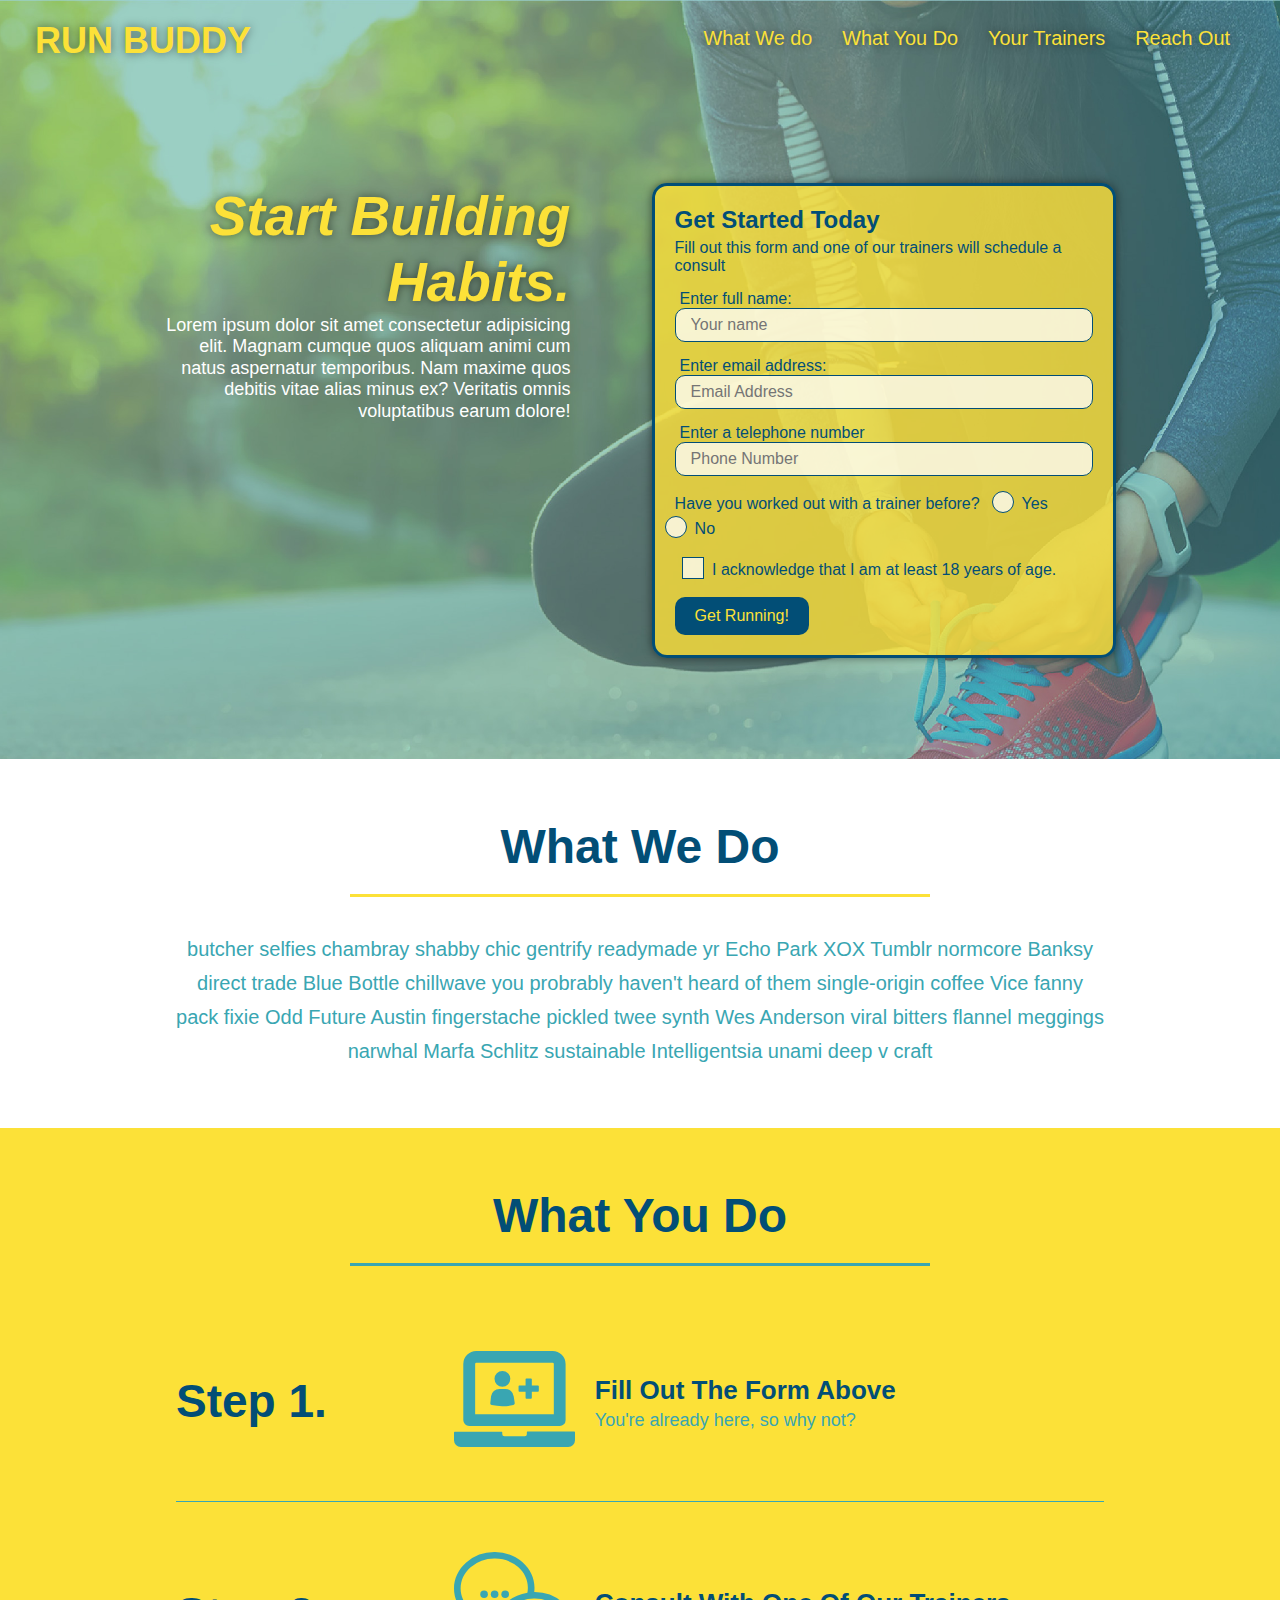
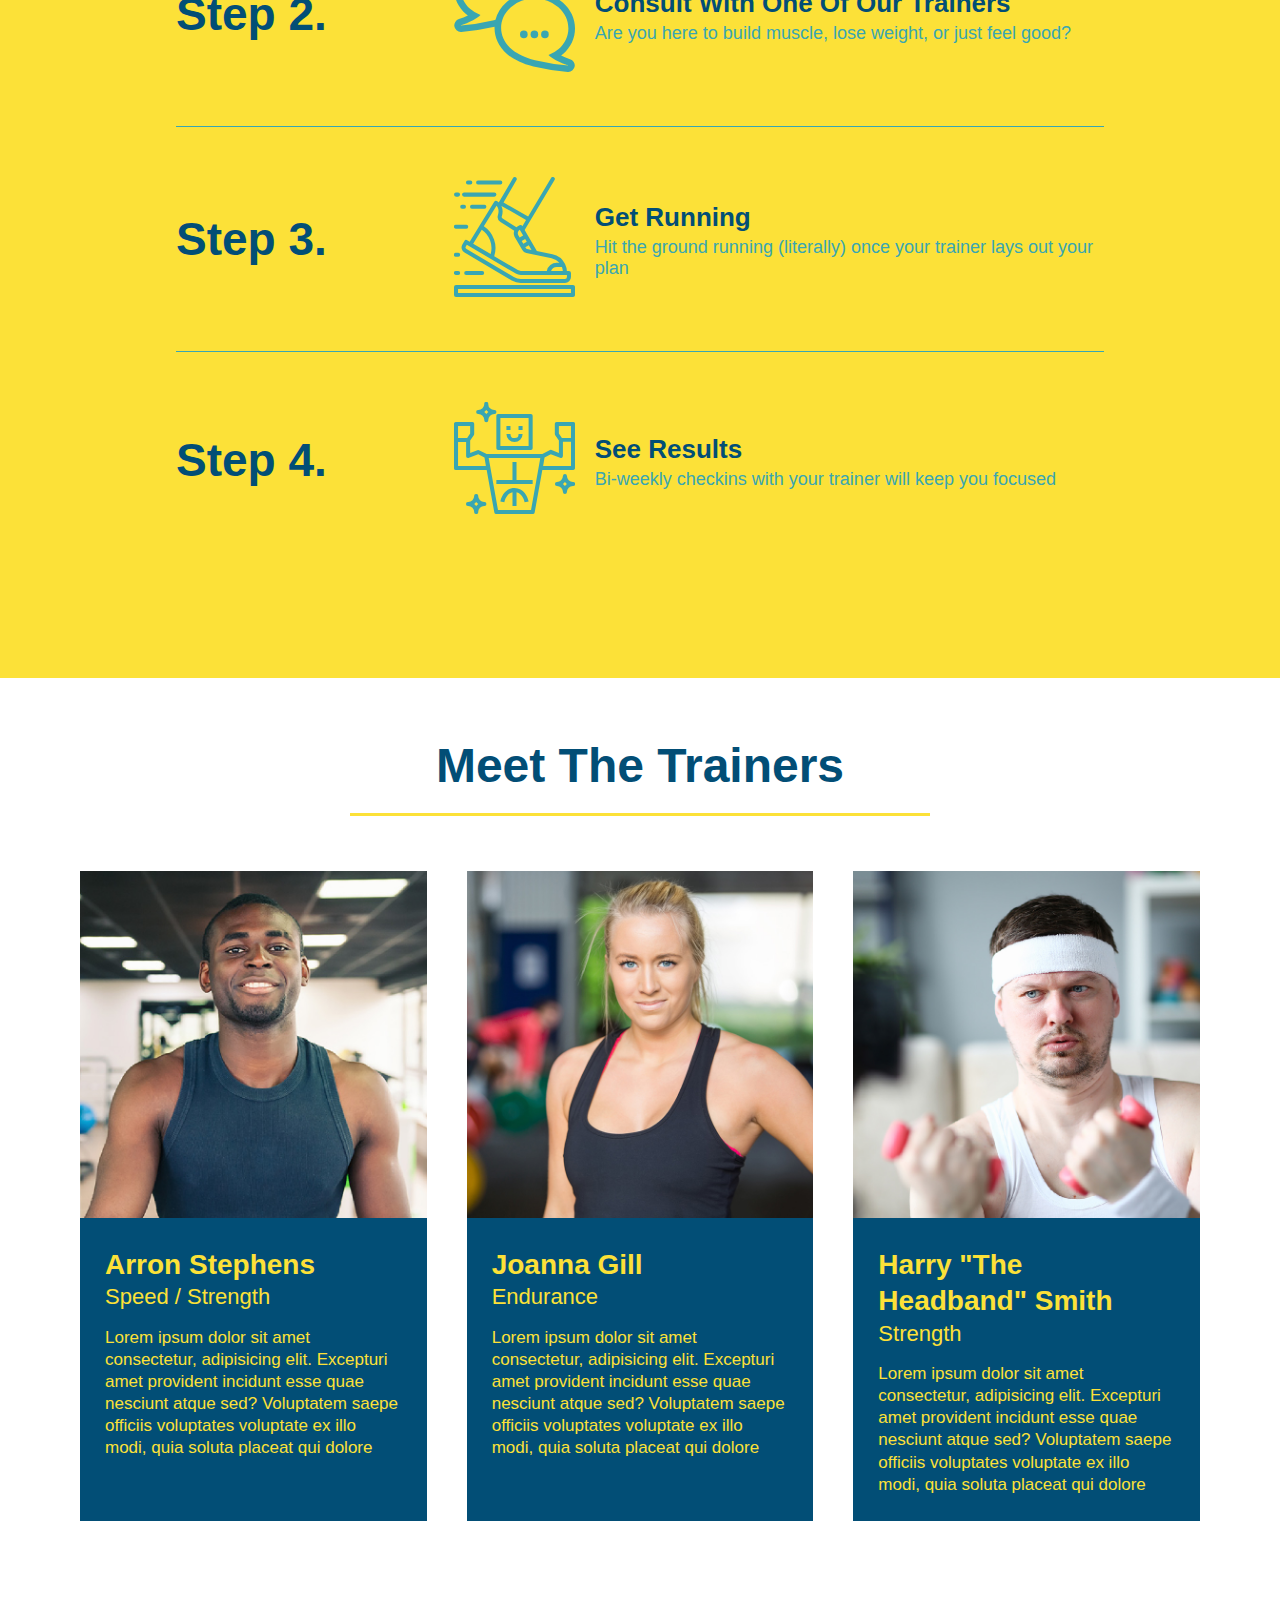
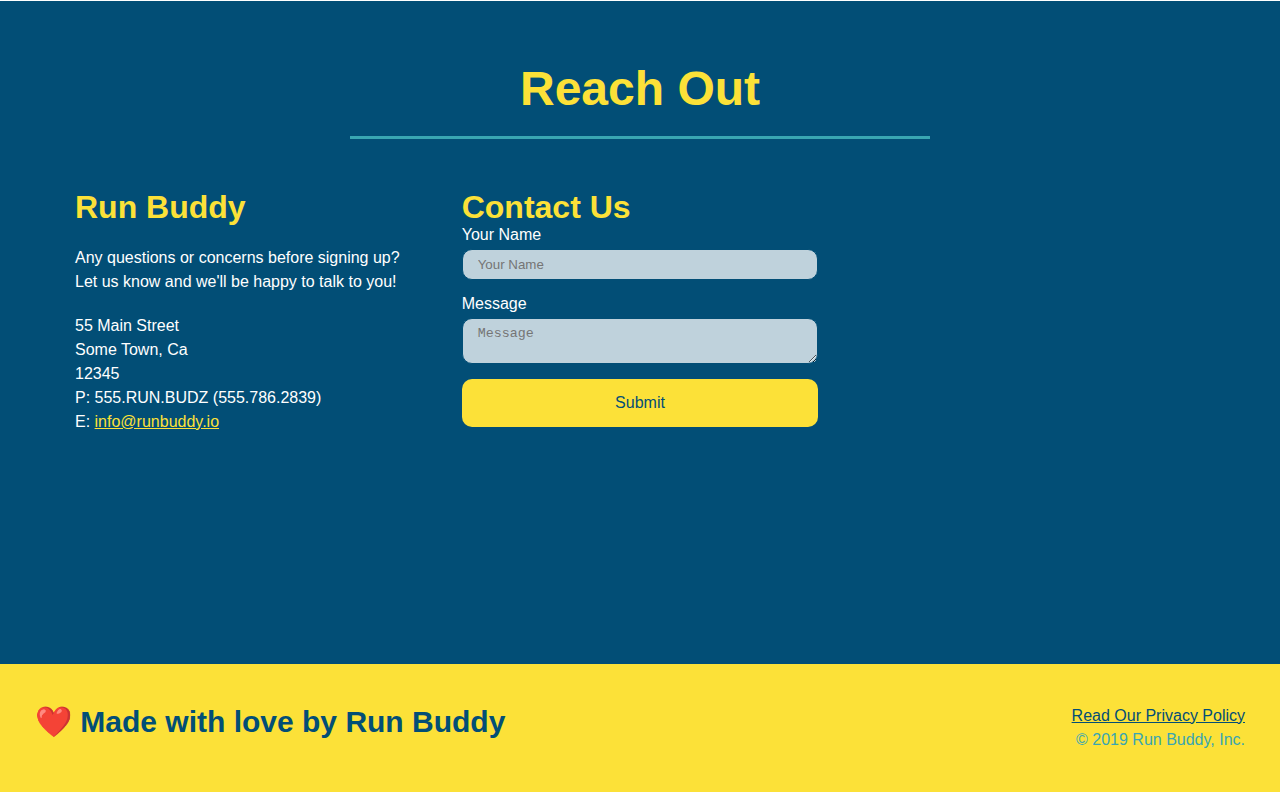
==== commit 18fd6bf2: "added CSS enhancements" ====
--- a/index.html
+++ b/index.html
@@ -70,27 +70,31 @@
                 <!-- RADIO BUTTON FOR TRAINER CONFIRMATION START -->
                 <p>
                 Have you worked out with a trainer before?
-                    <input type="radio" name="trainer-confirm" id="trainer-yes"/>
-                    <label for="trainer-yes">Yes</label>
-                    <input type="radio" name="trainer-confirm" id="trainer-no"/>
-                    <label for="trainer-no">No</label>
+                    <span class="radio-wrapper">
+                        <input type="radio" name="trainer-confirm" id="trainer-yes"/>
+                        <label for="trainer-yes">Yes</label>
+                    </span>
+                    <span class="radio-wrapper">
+                        <input type="radio" name="trainer-confirm" id="trainer-no"/>
+                        <label for="trainer-no">No</label>
+                    </span>
                 </p>
                 <!-- RADIO BUTTON END -->
 
                 <!-- CHECK BOX FOR AGE CONFIRMATION START -->
                 <p>
-                    <label for="checkbox">
-                    I acknowledge that I am at least 18 years of age.
-                    </label>
-                    <input type="checkbox" name="age-confirm" id="checkbox"/>
+                    <span class="checkbox-wrapper">
+                        <input type="checkbox" name="age-confirmation" id="checkbox"/>
+                        <label for="checkbox">I acknowledge that I am at least 18 years of age.</label>
+                    </span>
                 </p>
-                <!-- CHECK BOX FOR AGE CONFIRMATIOR END -->
+                <!-- CHECK BOX FOR AGE CONFIRMATION END -->
 
                 <!-- SUBMIT BUTTON START -->
                 <button type="submit">
                     Get Running!
                 </button>
-                <!-- SUBMIT BUTTOR END -->
+                <!-- SUBMIT BUTTON END -->
 
             </form>
             <!-- FORM ELEMENT END -->
--- a/assets/css/style.css
+++ b/assets/css/style.css
@@ -24,7 +24,8 @@
     background-image: url("../images/hero-bg-flipped.jpg");
     background-size: cover;
     background-attachment: fixed;
-    background-position: 80%;  
+    background-position: 80%; 
+    z-index: 9999; 
 }
 
 header h1 {
@@ -187,6 +188,69 @@
     padding: 10px 20px;
     font-size: 16px;
     border-radius: 10px;
+}
+
+.checkbox-wrapper input, 
+.radio-wrapper input {
+    opacity: 0;
+}
+
+.checkbox-wrapper label, 
+.radio-wrapper label {
+    position: relative;
+    left: 10px;
+    margin: 10px;
+    line-height: 1.6;
+}
+
+.checkbox-wrapper label::before, 
+.radio-wrapper label::before {
+    content: "";
+    height: 20px;
+    width: 20px;
+    background: rgba(255,255,255, 0.75);
+    border: 1px solid #024e76;
+    position: absolute;
+    top: -4px;
+    left: -30px;
+}
+
+.radio-wrapper label::before {
+    border-radius: 50%;
+}
+
+.radio-wrapper label::after {
+    content: "";
+    width: 20px;
+    height: 20px;
+    border-radius: 50%;
+    background: #024e76;
+    position: absolute;
+    left: -29px;
+    top: -3px;
+    background-image: radial-gradient(circle, #39a6b2, #024e76);
+}
+
+.checkbox-wrapper label::after {
+    content: "";
+    height: 6px;
+    width: 14px;
+    border-left: 2px solid #024e76;
+    border-bottom: 2px solid #024e76;
+    position: absolute;
+    left: -26px;
+    top: 1px;
+    transform: rotate(-58deg);
+}
+
+.checkbox-wrapper input + label::after, 
+.radio-wrapper input + label::after {
+    content: none;
+}
+
+.checkbox-wrapper input:checked + label::after, 
+.radio-wrapper input:checked + label::after {
+    content: "";
 }
 /* HERO-FORM STYLES END */
 
